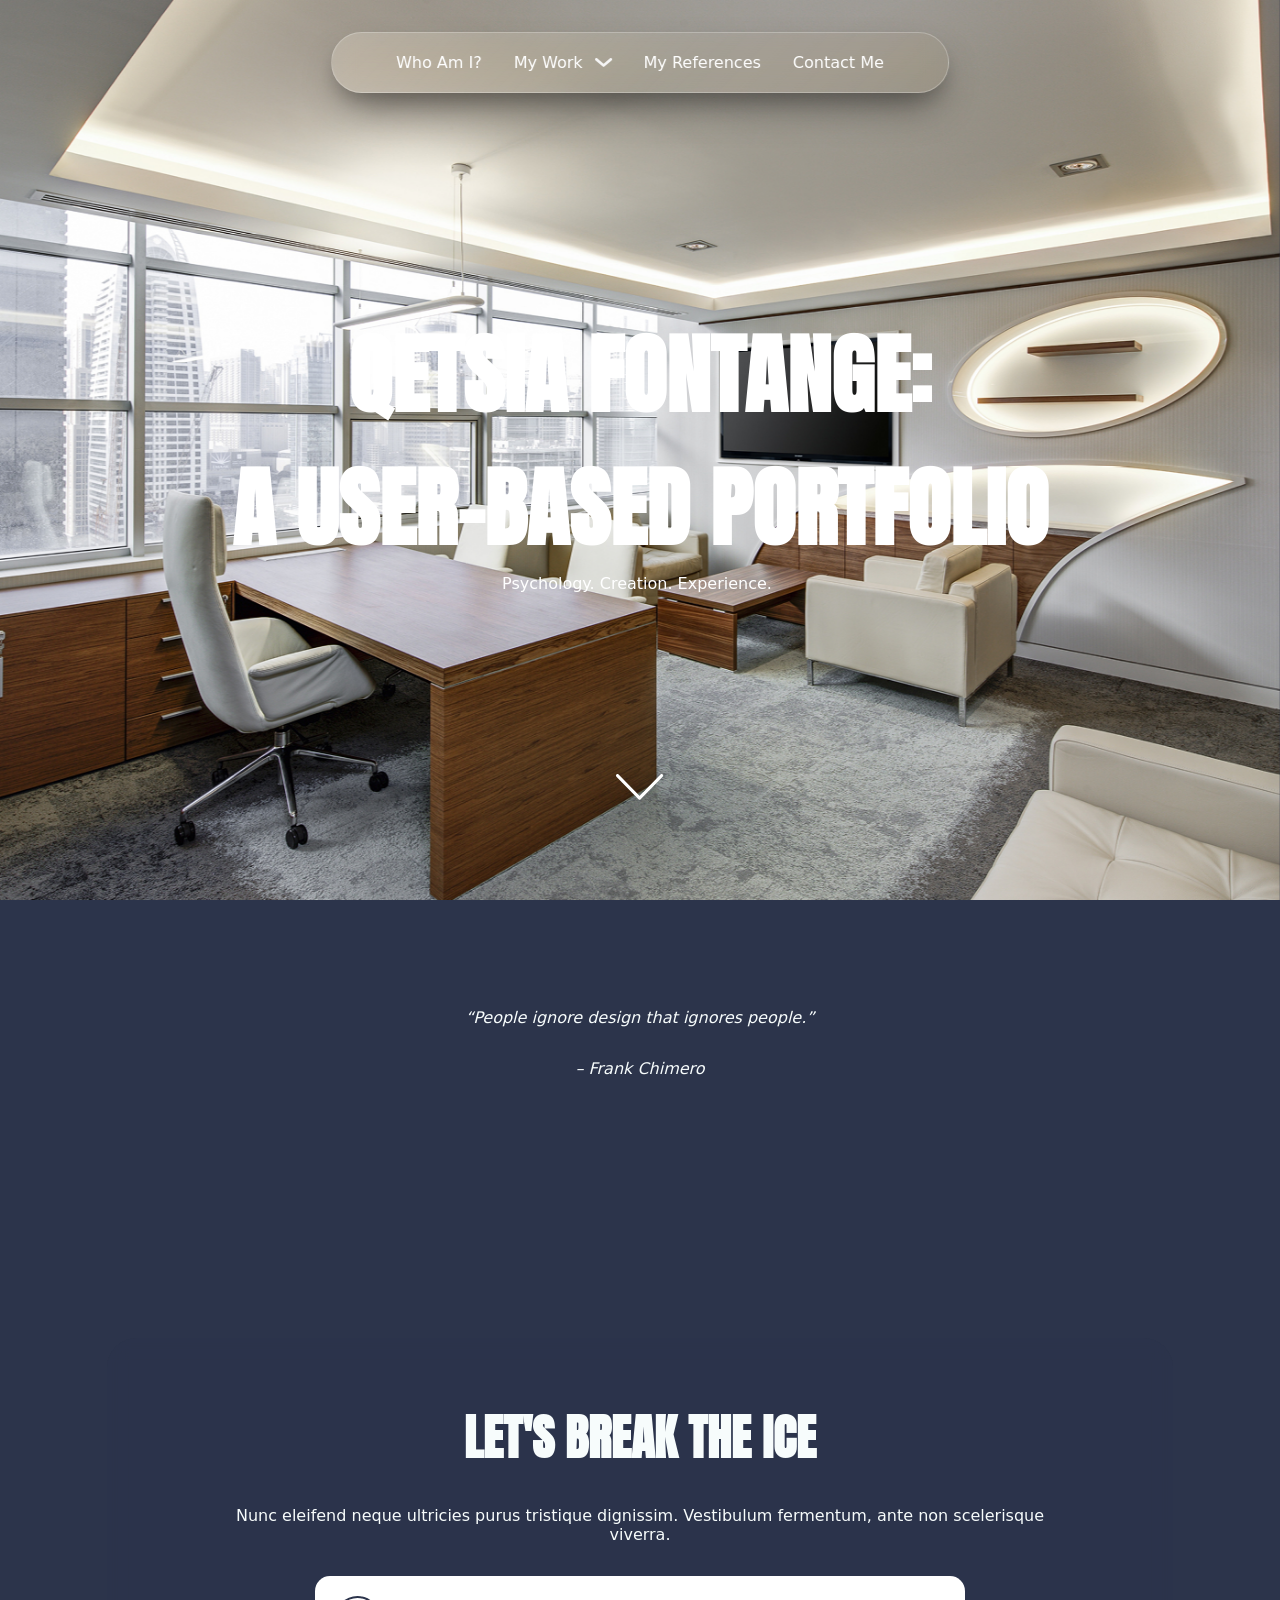
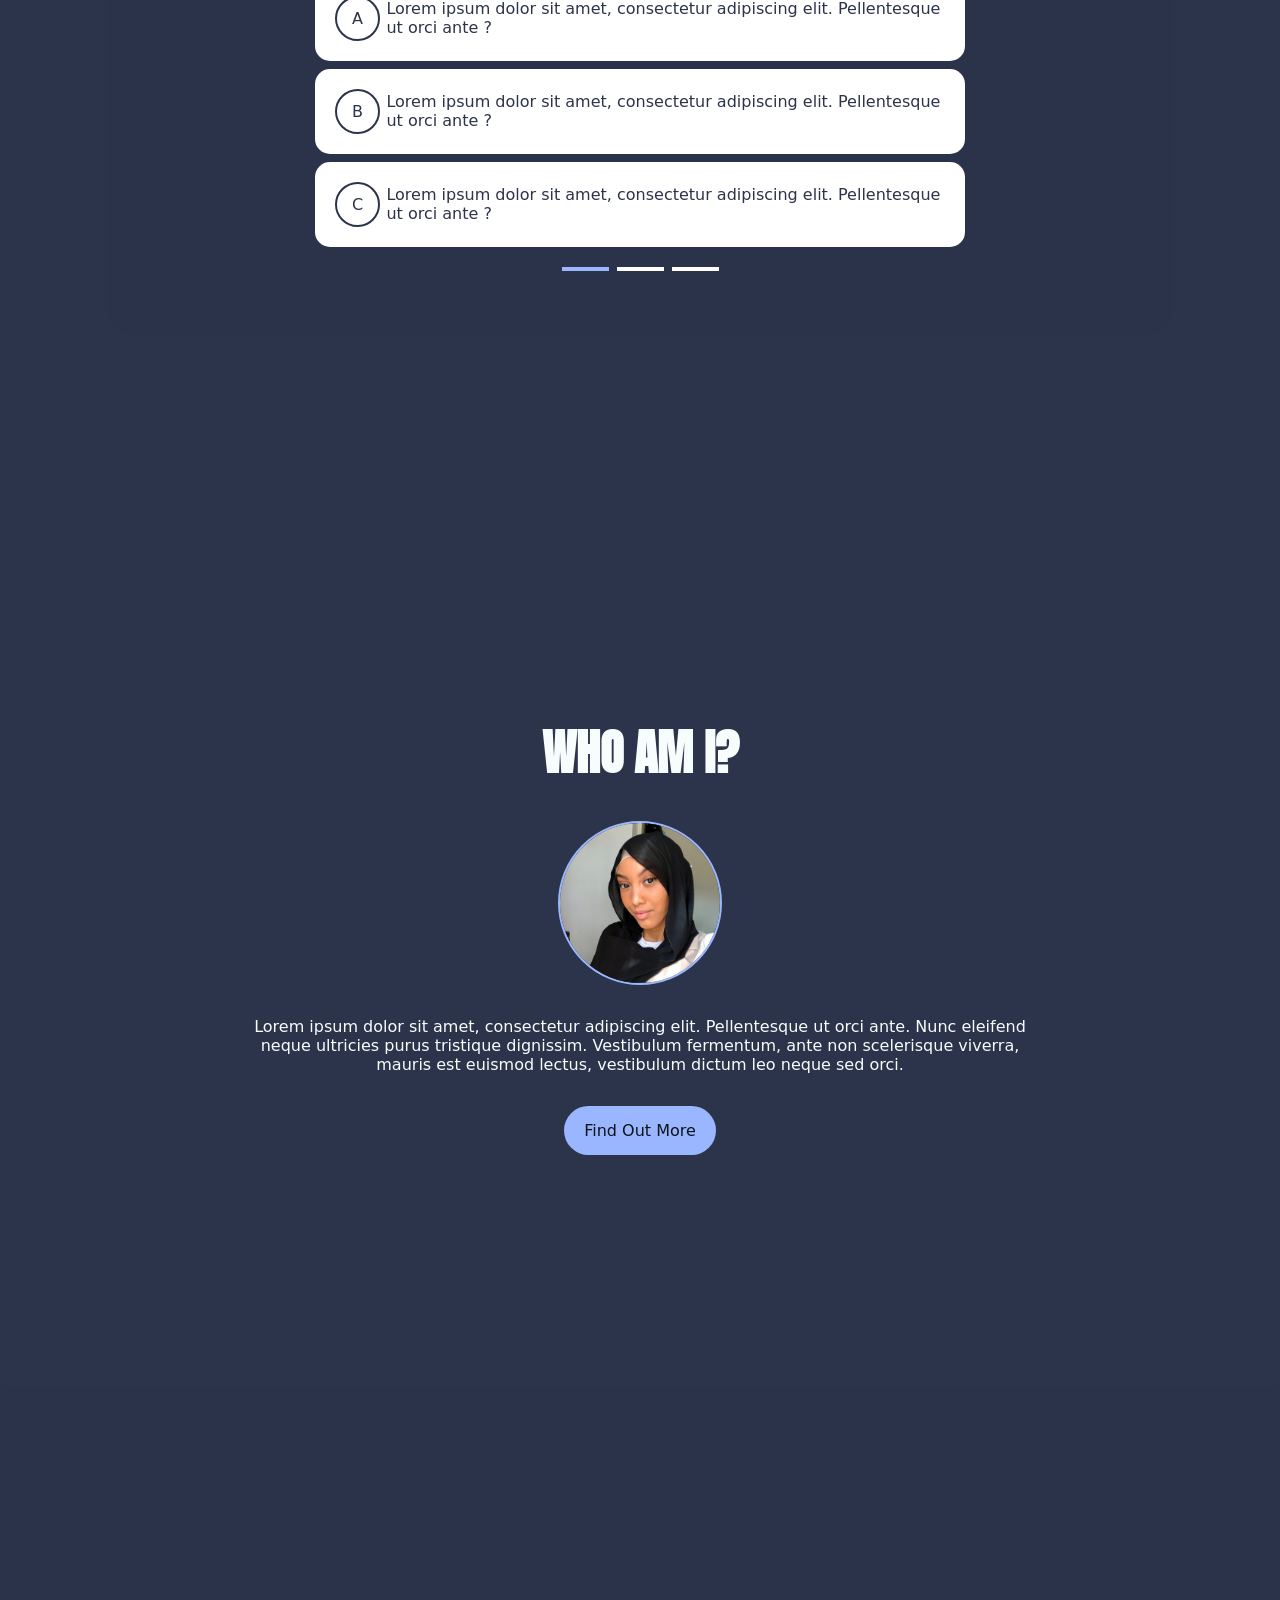
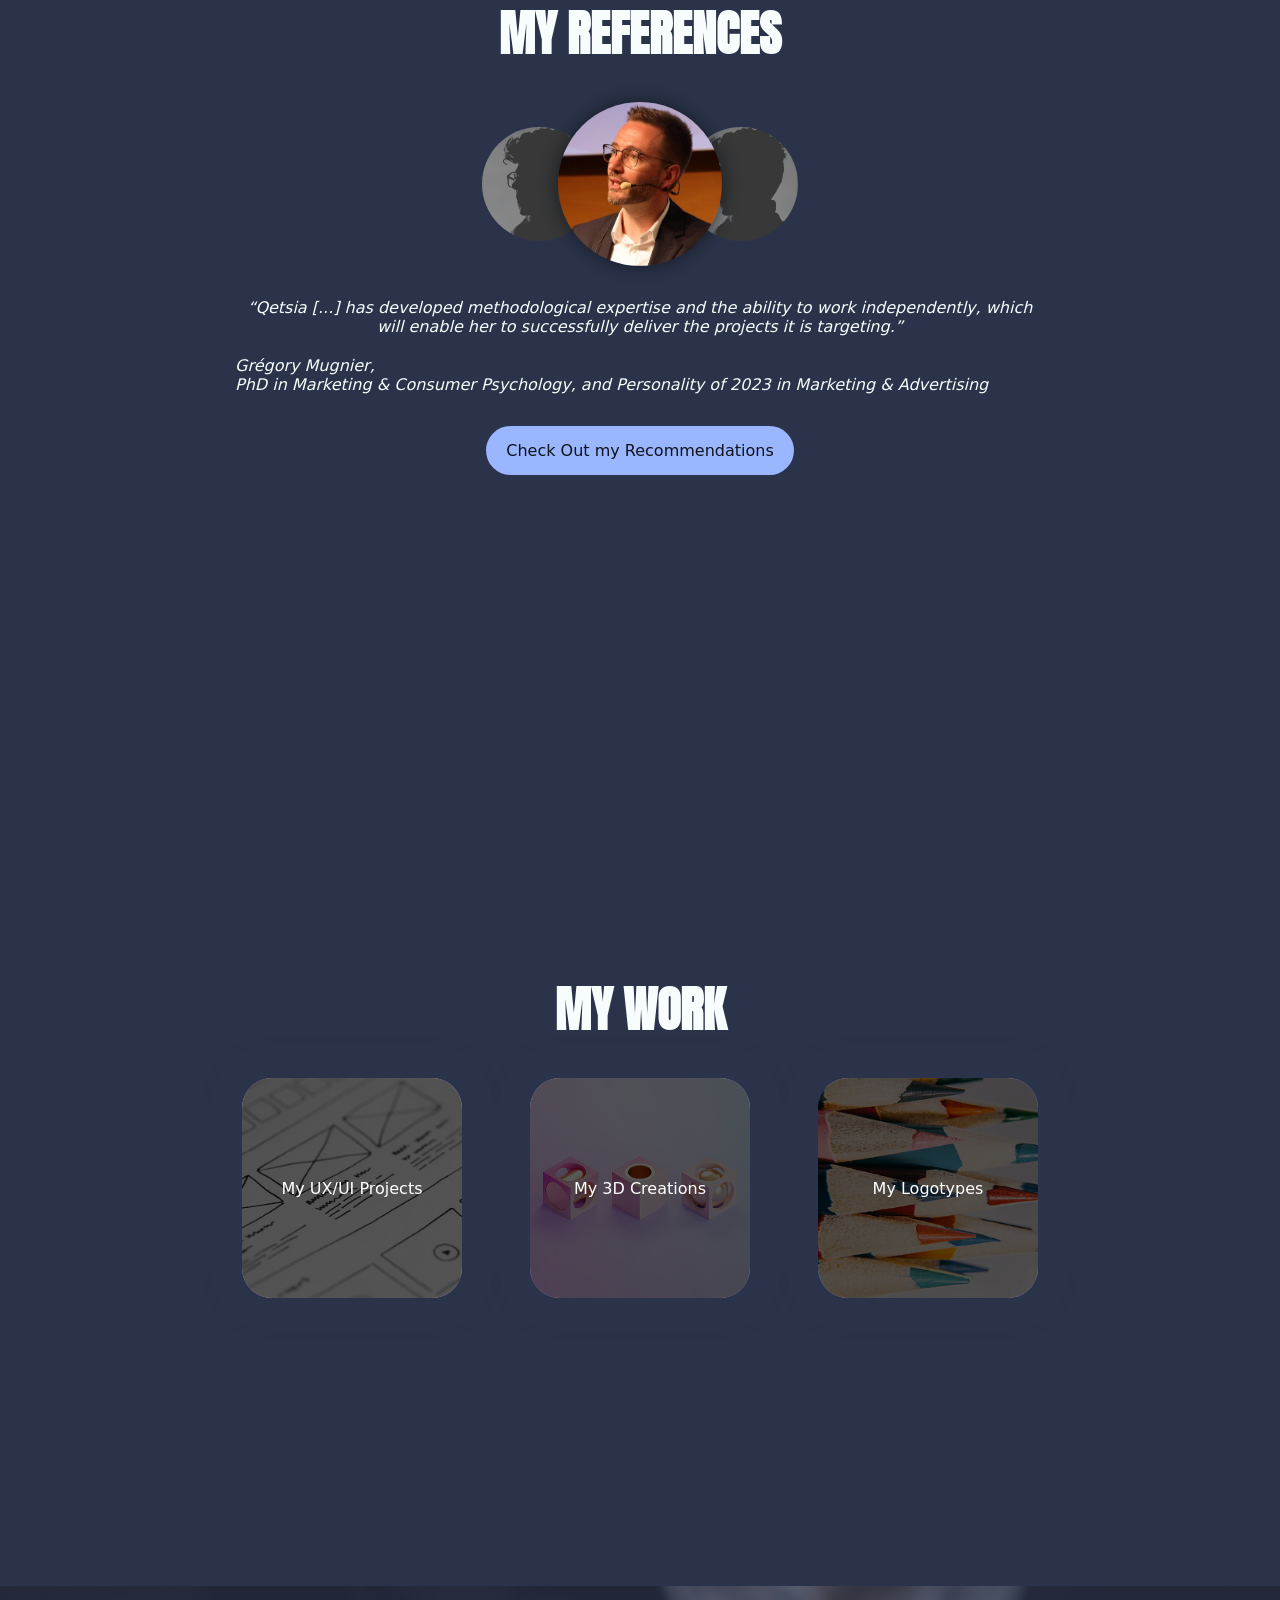
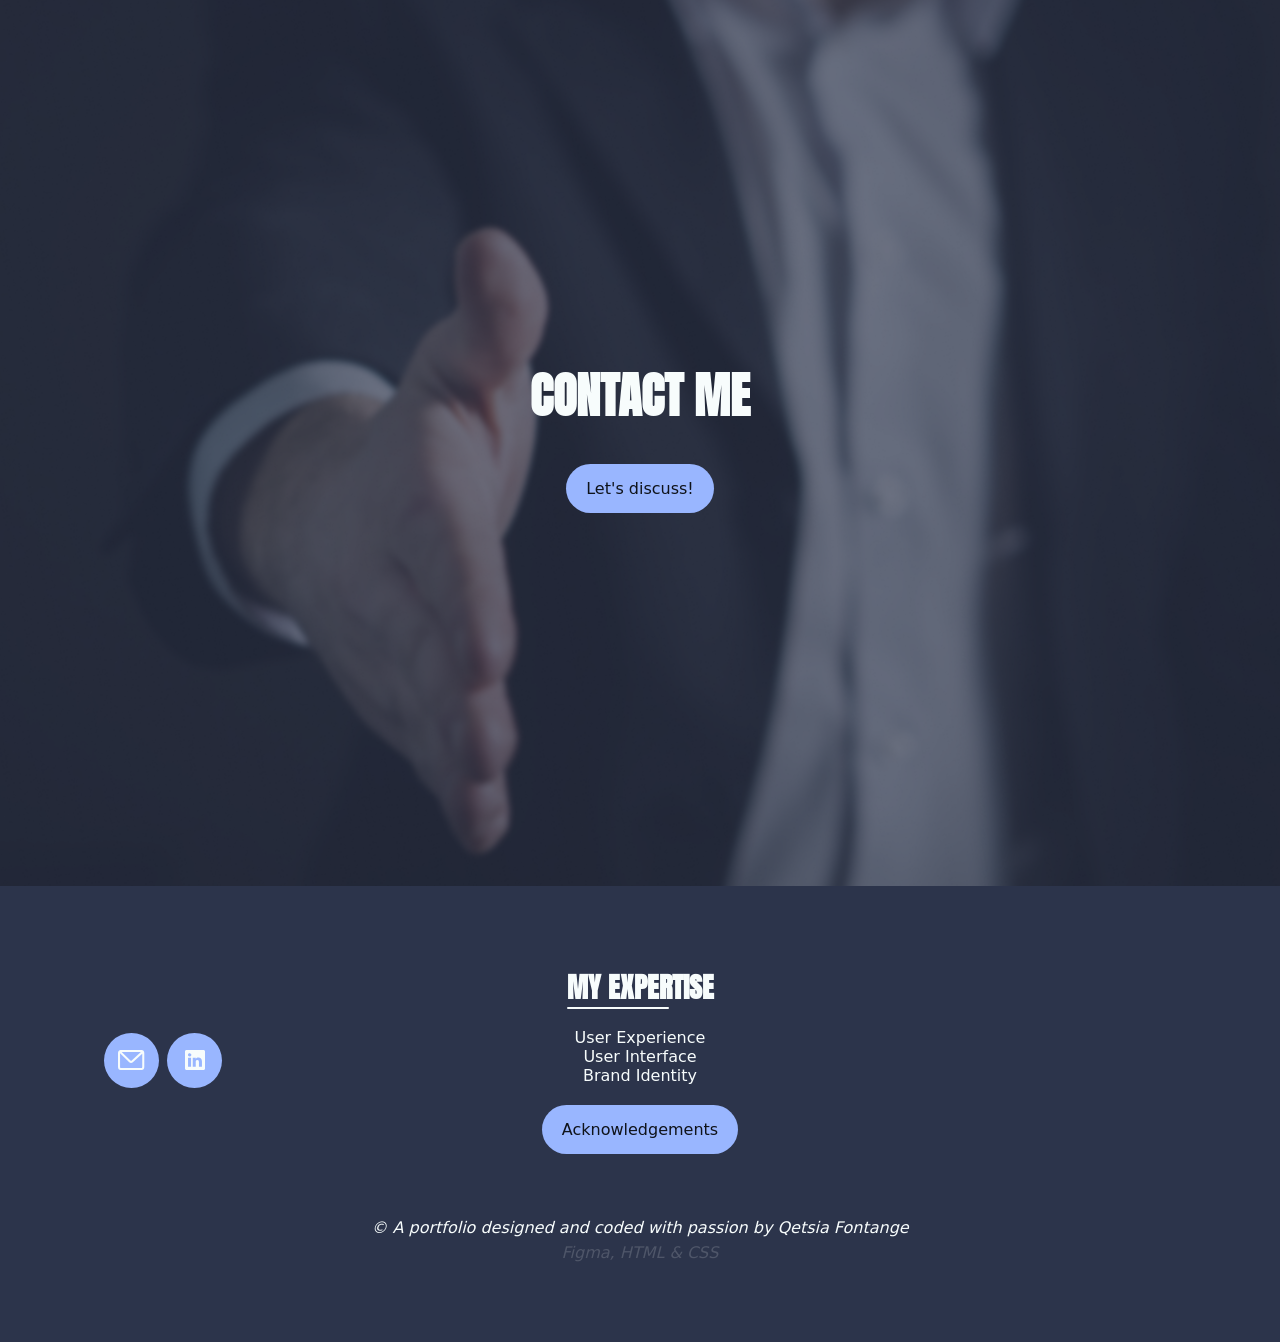
==== index.html @ 79341e76 "feat: initial portfolio release" ====
<!DOCTYPE html>
<html lang="en">
<head>
    <meta charset="UTF-8">
    <meta name="viewport" content="width=device-width, initial-scale=1.0, viewport-fit=cover">
    <title>My Portfolio</title>

    <!-- Font Import-->
    <!-- Connexion aux serveurs Google Fonts -->
    <link rel="preconnect" href="https://fonts.googleapis.com">
    <link rel="preconnect" href="https://fonts.gstatic.com" crossorigin>

    <!-- Import de la police Anton -->
    <link href="https://fonts.googleapis.com/css2?family=Anton&display=swap" rel="stylesheet">

    <!-- CSS Sheets-->
    <link rel="stylesheet" href="css/1-token.css">
    <link rel="stylesheet" href="css/2-global.css">
    <link rel="stylesheet" href="css/3-components.css">
    <link rel="stylesheet" href="css/4-layout.css">
</head>

<body>

    <header class="header">
        <div class="header__container">

            <!-- Mobile & Tablet Header -->
            <button type="button" class="header__overlay-opening" aria-label="Open Menu Overlay">
                <img src="asset/graphics/logos/logo-neutral-100.svg" alt="" class="header__logo">
            </button>

            <!-- Mobile, Tablet & Desktop Header -->
            <nav class="header__nav">
                <a href="home" class="header__home-link" aria-label="Go to Home Page"><img src="asset/graphics/logos/logo-neutral-100.svg" alt="" class="nav__logo"></a>
                <ul class="header__nav-list">
                    <li class="nav__item"><a href="about.html" class="nav__link">Who Am I?</a></li>
                    <li class="nav__item"><a href="my-work.html" class="nav__link">My Work<img src="asset/graphics/icons/icon-arrow-dropdown-disabled.svg" alt="" aria-hidden="true" class="nav__icon--disabled"><img src="asset/graphics/icons/icon-arrow-dropdown-abled.svg" alt="" aria-hidden="true" class="nav__icon--abled"></a>
                        
                        <!-- Dropdown Menu -->
                        <div class="nav__dropdown">
                            <ul class="dropdown__nav-list">
                                <li class="dropdown__nav-item"><a href="my-UX-UI-projects.html" class="nav__link">My UX/UI Projects</a></li>
                                <li class="dropdown__nav-item"><a href="my-3D-creations.html" class="nav__link">My 3D Creations</a></li>
                                <li class="dropdown__nav-item"><a href="my-logotypes.html" class="nav__link">My Logotypes</a></li>
                            </ul>
                        </div>
                        
                    </li>
                    <li class="nav__item"><a href="my-references.html" class="nav__link">My References</a></li>
                    <li class="nav__item"><a href="contact.html" class="nav__link">Contact Me</a></li>
                </ul>
            </nav>

        </div>
    </header>

    <main>
        <!-- Hero Section -->
        <section class="section hero-section">
            <!-- Background Video -->
            <video class="hero-section__bg-video" autoplay muted loop playsinline>
                <source src="asset/videos/bg-hero-video.mp4" type="video/mp4">
            </video>
            <!-- Text Container -->
            <div class="hero-section__text-container">
                <h1 class="hero-title">Qetsia Fontange:<br/>A user-based Portfolio</h1>
                <p class="hero-subtitle">Psychology. Creation. Experience.</p>
            </div>
            <!-- Nav Arrow -->
            <a href="#" class="hero-section__nav-link" aria-label="Scroll to the Next Section"><img src="asset/graphics/icons/icon-arrow-down-nav.svg" alt="" class="hero-section__nav-arrow"></a>
        </section>

        <!-- Quote Section -->
        <figure class="site-width home__quote">
            <blockquote class="quote">&ldquo;People ignore design that ignores people.&rdquo;</blockquote>
            <figcaption class="author">&ndash; Frank Chimero</figcaption>
        </figure>

        <!-- Ice Breaking Section -->
        <section class="section ice-breaking">
            <div class="ice-breaking__container">
                <h2 class="ice-breaking__title">Let's break the ice</h2>
                <p class="ice-breaking__subtitle">Nunc eleifend neque ultricies purus tristique dignissim. Vestibulum fermentum, ante non scelerisque viverra.</p>

                <div class="quiz-carousel-container">

                    <div class="quiz-carousel">
                        <!-- Quiz Carousel 1 -->
                        <div class="quiz-slide quiz-slide--active" data-slide="1">
                            <button type="button" class="quiz-option" data-correct="false">
                                <img src="asset/graphics/icons/badge-quiz-false.svg" alt="" class="badge badge--false">
                                <span class="question-indicator">A</span>
                                <span class="question">Lorem ipsum dolor sit amet, consectetur adipiscing elit. Pellentesque ut orci ante ?</span>
                            </button>
                            <button type="button" class="quiz-option" data-correct="false">
                                <img src="asset/graphics/icons/badge-quiz-false.svg" alt="" class="badge badge--false">
                                <span class="question-indicator">B</span>
                                <span class="question">Lorem ipsum dolor sit amet, consectetur adipiscing elit. Pellentesque ut orci ante ?</span>
                            </button>
                            <button type="button" class="quiz-option" data-correct="true">
                                <img src="asset/graphics/icons/bagde-quiz-true.svg" alt="" class="badge badge--true">
                                <span class="question-indicator">C</span>
                                <span class="question">Lorem ipsum dolor sit amet, consectetur adipiscing elit. Pellentesque ut orci ante ?</span>
                            </button>
                        </div>
                    
                        <!-- Quiz Carousel 2 -->
                        <div class="quiz-slide quiz-slide--inactive" data-slide="2">
                            <button type="button" class="quiz-option" data-correct="false">
                                <img src="asset/graphics/icons/badge-quiz-false.svg" alt="" class="badge badge--false">
                                <span class="question-indicator">A</span>
                                <span class="question">Lorem ipsum dolor sit amet, consectetur adipiscing elit. Pellentesque ut orci ante ?</span>
                            </button>
                            <button type="button" class="quiz-option" data-correct="false">
                                <img src="asset/graphics/icons/badge-quiz-false.svg" alt="" class="badge badge--false">
                                <span class="question-indicator">B</span>
                                <span class="question">Lorem ipsum dolor sit amet, consectetur adipiscing elit. Pellentesque ut orci ante ?</span>
                            </button>
                            <button type="button" class="quiz-option" data-correct="true">
                                <img src="asset/graphics/icons/bagde-quiz-true.svg" alt="" class="badge badge--true">
                                <span class="question-indicator">C</span>
                                <span class="question">Lorem ipsum dolor sit amet, consectetur adipiscing elit. Pellentesque ut orci ante ?</span>
                            </button>
                        </div>

                        <!-- Quiz Carousel 3 -->
                        <div class="quiz-slide quiz-slide--inactive" data-slide="3">
                            <button type="button" class="quiz-option" data-correct="false">
                                <img src="asset/graphics/icons/badge-quiz-false.svg" alt="" class="badge badge--false">
                                <span class="question-indicator">A</span>
                                <span class="question">Lorem ipsum dolor sit amet, consectetur adipiscing elit. Pellentesque ut orci ante ?</span>
                            </button>
                            <button type="button" class="quiz-option" data-correct="true">
                                <img src="asset/graphics/icons/bagde-quiz-true.svg" alt="" class="badge badge--true">
                                <span class="question-indicator">B</span>
                                <span class="question">Lorem ipsum dolor sit amet, consectetur adipiscing elit. Pellentesque ut orci ante ?</span>
                            </button>
                            <button type="button" class="quiz-option" data-correct="false">
                                <img src="asset/graphics/icons/badge-quiz-false.svg" alt="" class="badge badge--false">
                                <span class="question-indicator">C</span>
                                <span class="question">Lorem ipsum dolor sit amet, consectetur adipiscing elit. Pellentesque ut orci ante ?</span>
                            </button>
                        </div>

                    </div>

                    <!-- Page Progress Indicator -->
                    <div class="carousel-page-indicator" aria-label="Quiz Progress">
                        <div class="carousel-page-indicator__progress carousel-page-indicator__progress--active" aria-label="Quiz Slide 1"></div>
                        <div class="carousel-page-indicator__progress" aria-label="Quiz Slide 2"></div>
                        <div class="carousel-page-indicator__progress" aria-label="Quiz Slide 3"></div>
                    </div>
                </div>
                
            </div>
        </section>

        <section class="section home-about">
            <h2 class="home-about__title">Who am I?</h2>
            <img src="asset/images/profile-picture-qetsia-fontange.png" alt="Qetsia Fontange" class="home-about__profile-picture">
            <p class="home-about__description">Lorem ipsum dolor sit amet, consectetur adipiscing elit. Pellentesque ut orci ante. Nunc eleifend neque ultricies purus tristique dignissim. Vestibulum fermentum, ante non scelerisque viverra, mauris est euismod lectus, vestibulum dictum leo neque sed orci.</p>
            <a href="about.html" class="button home-about__btn">Find Out More</a>
        </section>

        <section class="section home-reference">
            <h2 class="home-reference__title">My references</h2>
            <div class="home-reference__profile-picture-container">
                <img src="asset/images/profile-picture-person.png" alt="" class="home-reference__profile-picture home-reference__profile-picture--background">
                <img src="asset/images/profile-picture-gregory-mugnier.png" alt="Grégory Mugnier" class="home-reference__profile-picture home-reference__profile-picture--highlight">
                <img src="asset/images/profile-picture-person.png" alt="" class="home-reference__profile-picture home-reference__profile-picture--background">
            </div>
            <figure class="home-reference__quote-wrapper">
                <blockquote class="home-reference__quote">&ldquo;Qetsia [...] has developed methodological expertise and the ability to work independently, which will enable her to successfully deliver the projects it is targeting.&rdquo;</blockquote>
                <figcaption class="home-reference__author">Grégory Mugnier,<br/>
                    PhD in Marketing & Consumer Psychology, and Personality of 2023 in Marketing & Advertising</figcaption>
            </figure>
            <a href="my-references.html" class="button home-reference__button">Check Out my Recommendations</a>
        </section>

        <section class="section home-nav">
            <h2 class="home-nav__title">My Work</h2>
            <nav class="home-nav__wrapper">
                <ul class="home-nav__list">
                    <li class="home-nav__item home-nav__projects"><a href="my-UX-UI-projects.html" class="home-nav__link">My UX/UI Projects</a></li>
                    <li class="home-nav__item home-nav__creations"><a href="my-3D-creations.html" class="home-nav__link">My 3D Creations</a></li>
                    <li class="home-nav__item home-nav__logo"><a href="my-logotypes.html" class="home-nav__link">My Logotypes</a></li>
                </ul>
            </nav>
        </section>

        <section class="section home-contact">
            <h2 class="home-contact__title">Contact Me</h2>
            <a href="contact.html" class="button contact__button">Let's discuss!</a>
        </section>
    </main>

    <footer class="site-width footer">
        <div class="footer__container">
            <div class="footer__top-container">
                <div class="footer__contact-icon-container">
                    <!-- Icons -->
                    <a href="mailto:qetsia.fontange@gmail.com" class="footer__email-link" aria-label="Send an Email"><div class="footer__icon-container">
                        <img src="asset/graphics/icons/icon-mail.svg" alt="" class="footer__icon">
                    </div></a>
                    <a href="https://www.linkedin.com/in/qetsia-fontange/"
                        aria-label="Reach for my Linkedin"
                        class="footer__linkedin-link"
                        target="_blank"
                        rel="noopener noreferrer"> <!-- target="_blank" ensures the link opens in a new tab / rel="noopener noreferrer" prevents potential security/performance leaks in older browsers -->
                            <div class="footer__icon-container">
                                <img src="asset/graphics/icons/icon-linkedin.svg" alt="" class="footer__icon">
                            </div>
                    </a>
                </div>
                <div class="footer__text-container">
                    <h2 class="footer__title title-underline">My expertise</h2>
                    <ul class="footer__list">
                        <li class="footer__item">User Experience</li>
                        <li class="footer__item">User Interface</li>
                        <li class="footer__item">Brand Identity</li>
                    </ul>
                    <a href="acknowledgements.html" class="button footer__button">Acknowledgements</a>
                </div>
                <div class="footer__empty-container"></div> <!-- To balance the footer space -->
            </div>
            <div class="footer__bottom-container">
                <p class="footer__copyright">© A portfolio designed and coded with passion by Qetsia Fontange</p>
                <p class="footer__copyright copyright__discreet">Figma, HTML & CSS</p>
            </div>
        </div>
    </footer>

</body>
</html>
---- css/1-token.css ----
:root {
    /* Primitive tokens */
    /* Colors */
    --blue-50: rgb(153, 182, 255);
    --blue-500: rgb(89, 115, 179);
    --blue-900:rgb(44, 52, 75);

    --brown-50: rgb(220, 207, 176);
    --green-neon: rgb(183, 245, 186);

    --neutral-50: rgb(255, 255, 255);
    --neutral-100: rgb(247, 252, 252);
    --neutral-200: rgb(197, 197, 197);
    --neutral-500: rgb(170, 170, 170);
    --neutral-900: rgb(15, 19, 26);

    /* Transparency */
    --blue-900-transparency-60: rgba(44, 52, 75, 0.6);
    --green-neon-transparency-80: rgba(183, 245, 186, 0.8);
    --neutral-50-transparency-50: rgba(255, 255, 255, 0.5);
    --neutral-50-transparency-70: rgba(255, 255, 255, 0.7);
    --neutral-900-transparency-35: rgba(0, 0, 0, 0.35);

    /* Semantic tokens */
    /* Fonts Families*/
    --font-family-heading: "Anton", system-ui, sans-serif;
    --font-family-paragraph: "Montserrat", system-ui, sans-serif;
    
    /* Font Size */
    --fs-hero: 3rem; /* 48px */
    --fs-h1: 2.375rem; /*38px */
    --fs-h2: 1.875rem; /* 30px */
    --fs-h3: 1.5rem; /* 24px */
    --fs-h4: 1.25rem; /* 20px */
    --fs-body: 1rem; /* 16px */

    /* Font Line & Spaces */
    --lh-heading: 1.1;
    --ls-heading: 0.02rem;
    --lh-paragraph: 1.5;

    /* Font Colors */
    --fc-heading-light: var(--neutral-50);
    --fc-heading-dark: var(--neutral-900);
    --fc-paragraph-light: var(--neutral-50);
    --fc-paragraph-dark: var(--neutral-900);
    --fc-btn: var(--neutral-900);

    /* Spacings */
    --spacing-body-padding-x: 1.25rem; /* 20 px */
    --spacing-header-padding-x: 1.25rem; /* 20px */
    --spacing-header-padding-y: 1.25rem; /* 20px */
    --spacing-footer-padding-x: 1.25rem; /* 20 px */
    --spacing-footer-padding-y: 3.5rem; /* 56px */
    --spacing-section-padding-y: 3.5rem; /* 56px */
    --spacing-section-gap: 2rem; /* 32px */
    --spacing-container-gap: 1.25rem; /* 20px */
    --spacing-card-padding-xy: 1.25rem; /* 20px */
    --spacing-card-gap: 0.4rem; /* 32 px */
    --spacing-btn-padding-x: 3.75rem; /* 60px */
    --spacing-btn-padding-y: 1.5rem; /* 24px */
    
    /* Radii */
    --radius-card: 1.875rem; /* 30px */
    --radius-btn: 9999px;

    /* Shadows */
    /* --formula: x, y, blur, rgba(); */
    --shadow-btn-highlight: 0px 0px 30px var(--green-neon-transparency-80);
    --shadow-btn-default: 0px 0px 10px var(--blue-900-transparency-60);
    --shadow-navbar: 0px 4px 13px var(--neutral-900);

    /* Backgrounds */
    --bg-header: var(--blue-900);
    --bg-body-default: var(--blue-900);
    --bg-btn-primary-default: var(--blue-50);
    --bg-btn-primary-hover: var(--green-neon);
    --bg-footer: var(--blue-900);

}


/* ===================================================
    Responsive
==================================================== */

@media (min-width: 640px) {
    :root {
    
        /* Font Size */
        --fs-hero: 4.25rem; /* 68px */
        --fs-h1: 3.125rem; /* 50px */
        --fs-h2: 2.375rem; /* 38px */
        --fs-h3: 1.75rem; /* 28px */
        --fs-h4: 1.375rem; /* 22px */
        --fs-body: 1rem; /* 16px */

        /* Spacings */
        --spacing-body-padding-x: 3rem; /* 48 px */
        --spacing-header-padding-x: 3rem; /* 48px */
        --spacing-header-padding-y: 1.25rem; /* 20px */
        --spacing-footer-padding-x: 3rem; /* 48 px */
        --spacing-footer-padding-y: 4rem; /* 64px */
        --spacing-section-padding-y: 4rem; /* 64px */
        --spacing-container-gap: 1.25rem; /* 20px */
        --spacing-card-padding-xy: 1.5rem; /* 24px */
    }
}

@media (min-width: 1024px) {
    :root {

        /* Font Size */
        --fs-hero: 5.5rem; /* 88px */
        --fs-h1: 4rem; /* 64px */
        --fs-h2: 3rem; /* 48px */
        --fs-h3: 2.125rem; /* 34px */
        --fs-h4: 1.625rem; /* 26px */
        --fs-body: 1rem; /* 16px */

        /* Spacings */
        --spacing-body-padding-x: 6.5rem; /* 104 px */
        --spacing-header-padding-x: 4rem; /* 64px */
        --spacing-header-padding-y: 1.25rem; /* 20px */
        --spacing-header-gap: 2rem; /* 32 */
        --spacing-footer-padding-x: 6.5rem; /* 104 px */
        --spacing-footer-padding-y: 5rem; /* 80px */
        --spacing-section-padding-y: 5rem; /* 80px */
        --spacing-container-gap: 1.25rem; /* 20px */
        --spacing-card-padding-xy: 2rem; /* 32px */


    }

}
---- css/2-global.css ----
@import "./1-token.css";

* {
    margin: 0;
    padding: 0;
    box-sizing: border-box;
}

html {
    margin: 0;
    padding: 0;
    background-color: var(--blue-900);
    min-height: 100%;
}

body {
    position: relative; /* This ensures pseudo-elements inside it anchor themselves cleanly relative to the document screen. */
    min-height: 100vh;
    min-height: 100dvh; /* Handles dynamic mobile address bars and scroll under the iphone camera */
}

body::before { /* Create a hardware-accelerated fixed background pseudo-element */
    content: ""; /* Required for any ::before or ::after pseudo-element. Without this line, the browser simply won't render the element on screen. */
    position: fixed; /* Pins the background layer directly to the mobile viewport frame so it stays locked in place while the user scrolls through the content. */
    inset: 0; /* Cover top, right, bottom, left */
    
    background-image: url(../asset/images/bg-picture-body.png);
    background-position: center;
    background-repeat: no-repeat;
    background-size: cover; /* Ensures image covers full viewport */
    
    z-index: -99;            /* Places image behind all content */
    pointer-events: none;  /* Allows clicks to pass through to elements below */
}

.section { /* Desktop: max-width: 1200px; margin-inline: auto; */
    width: 100%;
    max-width: 90rem; /* 1440px */
    min-height: 100vh; 
    min-height: 100dvh; /* 100dvh handles dynamic mobile browser address bars better than 100vh */
    
    margin-inline: auto;
    padding-inline: var(--spacing-body-padding-x);
    padding-block: var(--spacing-section-padding-y);
    background-color: var(--bg-body-default);
    color: var(--neutral-100);

    
    display: flex;
    flex-direction: column;
    justify-content: center;
    align-items: center;
    gap: var(--spacing-section-gap);
}

.site-width {
    max-width: 90rem; /* 1440px */
    margin-inline: auto;
}

h1, h2, h3, h4 {
    font-family: var(--font-family-heading);
    text-transform: uppercase;
}

.hero-title {
    font-size: var(--fs-hero);
    text-align: center;
}

h1 {
    font-size: var(--fs-h1);
    text-align: center;
}

h2 {
    font-size: var(--fs-h2);
    text-align: center;
}

h3 {
    font-size: var(--fs-h3);
    text-align: center;
}

h4 {
    font-size: var(--fs-h4);
    text-align: center;
}

p, a, span, li {
    font-family: var(--font-family-paragraph);
    font-size: var(--fs-body);
    max-width: 50.625rem ; /* 810px */
}

blockquote, figcaption {
    font-family: var(--font-family-paragraph);
    font-style: italic;
    max-width: 50.625rem ; /* 810px */
}

a {
    color: var(--fc-paragraph-light);
    text-decoration: none;
}

a:hover {
    text-decoration: underline;
}

li {
    list-style: none;
}

button {
    background-color: transparent;
    color: var(--blue-900);
    border: none;
    cursor: pointer;
}

mark {
    background-color: var(--blue-50);
    color: inherit; /* Keeps text color same as paragraph */
    padding-inline: 6px;
    border-radius: 0 10px 0 10px;
    color: var(--fc-paragraph-dark);
}
---- css/3-components.css ----
@import "1-tokens.css";

.button {
    width: fit-content;
    display: flex;
    background-color: var(--bg-btn-primary-default);
    color: var(--fc-btn);
    padding-inline: 20px;
    padding-block: 15px;
    border-radius: 30px;
    text-decoration: none;
}

.button:hover {
    text-decoration: none;
    background-color: var(--bg-btn-primary-hover);
}
---- css/4-layout.css ----
@import "1-tokens.css";

/* Mobile */
/* Header */
.header {
    position: fixed;
    z-index: 9999;
}

.header__container {
    width: fit-content;
    height: auto;
    margin-top: 32px;
    background: linear-gradient(
        135deg,
        rgba(255, 255, 255, 0.22) 0%,
        rgba(255, 255, 255, 0.05) 60%,
        rgba(255, 255, 255, 0.01) 100%
    );
    backdrop-filter: blur(12px) saturate(160%);
    -webkit-backdrop-filter: blur(12px) saturate(160%);
    border: 1px solid rgba(255, 255, 255, 0.25);
    border-radius: 0 117px 117px 0;
    box-shadow: 
            0 20px 40px -10px rgba(0, 0, 0, 0.45),
            0 10px 20px -5px rgba(0, 0, 0, 0.2);
}

.header__overlay-opening {
    padding: var(--spacing-header-padding-y);
    width: fit-content;
    height: fit-content;
}

.header__nav {
    display: none;
}

.header__logo {
    display: block;
    height: 60px;
    width: auto;
}


/* Home Page */
/* Hero Section */
.hero-section {
    position: relative; /* Keeps video contained */
    width: 100%;
    display: flex;
    flex-direction: column;
    justify-content: center;
    align-items: center;
    overflow: hidden;
    background-color: transparent;
    padding: var(--spacing-section-padding-y);
}

.hero-section__bg-video {
    position: absolute;
    inset: 0;                   /* Shortcut for top: 0, left: 0, right: 0, bottom: 0 */
    width: 100%;
    height: 100%;
    object-fit: cover;          /* Same as background-size: cover */
    object-position: center;   /* Same as background-position: center */
    z-index: -1;                 /* Background layer */
    pointer-events: none;
}

.hero-section__text-container {
    text-align: center;
    color: var(--fc-paragraph-light);
    position: relative;
}

/* Hero Nav Link */
.hero-section__nav-link {
    position: absolute;
    bottom: var(--spacing-section-padding-y, 2rem); /* Pins to the bottom padding edge */
    left: 50%;
    transform: translateX(-50%); /* Centers horizontally */
    
    display: inline-flex;
    justify-content: center;
    align-items: center;

    width: 66px;  /* Comfortable touch target size */
    height: 66px;
    padding: 0;   /* No padding to avoid border-box math glitches */
}

.hero-section__nav-arrow {
    width: 48px;               /* Set size directly on the image */
    height: auto;
    display: block;
    /* Runs a smooth infinite loop matching Figma's Smart Animate easing */
    animation: floatArrow 2s ease-in-out infinite;
}

@keyframes floatArrow {
  0%, 100% {
    transform: translateY(0);
  }
  50% {
    transform: translateY(8px); /* Moves down 8px at mid-point */
  }
}


/* Quote Section */
.home__quote {
    max-width: 90rem;
    height: fit-content;
    margin-inline: auto;


    padding-inline: var(--spacing-body-padding-x);
    padding-block: 108px;
    background-color: var(--bg-body-default);
    color: var(--neutral-100);

    
    display: flex;
    flex-direction: column;
    justify-content: center;
    align-items: center;
    gap: var(--spacing-section-gap);
    text-align: center;
}

/* Quiz Carousel Section */

.ice-breaking {
    background: none;
    display: flex;
    justify-content: center;
    align-items: center;
}

.ice-breaking__container {
    width: fit-content;
    height: fit-content;
    backdrop-filter: blur(10px);
    -webkit-backdrop-filter: blur(10px); /* Safari support */
    background: var(--blue-900-transparency-60);
    border-radius: var(--radius-card);
    padding: 42px 24px;
    display: flex;
    flex-direction: column;
    justify-content: center;
    align-items: center;
    gap: var(--spacing-section-gap);
}

.ice-breaking__subtitle {
    text-align: center;
}

.quiz-carousel-container {
    display: flex;
    flex-direction: column;
    gap: var(--spacing-container-gap);
}

.quiz-slide {
    display: flex;
    flex-direction: column;
    gap: 8px;
}

.quiz-slide--inactive {
    display: none;
}

.quiz-option {
    max-width: 40.625rem ; /* 650px */
    height: fit-content;
    background-color: var(--neutral-50);
    border-radius: 15px;
    display: flex;
    align-items: center;
    gap: var(--spacing-card-gap);
    padding: 20px;
    text-align: start;
}

.badge {
    display: none;
}

.question-indicator {
    width: 45px;
    height: 45px;
    border-radius: 50%;
    border: 2px solid var(--blue-900);
    display: flex;
    justify-content: center;
    align-items: center;
    flex-shrink: 0; /* Prevents the circle from squishing when text is long */
}


.carousel-page-indicator {
    display: flex;
    justify-content: center;
    align-items: center;
    gap: 8px;
}

.carousel-page-indicator__progress {
    background-color: white;
    width: 47px;
    height: 4px;
}

.carousel-page-indicator__progress--active {
    background-color: var(--blue-50);
}

/* About Section */
.home-about {
    display: flex;
    flex-direction: column;
    align-items: center;
    text-align: center;
}

.home-about__profile-picture {
    width: 164px;
    height: 164px;
    border-radius: 50%;
    border: 2px solid var(--blue-50);
    flex-shrink: 0;
}


/* Refecences Section */
.home-reference {
    display: flex;
    flex-direction: column;
    align-items: center;
    background-color: var(--blue-900-transparency-60);
    backdrop-filter: blur(6px);
    -webkit-backdrop-filter: blur(6px); /* Safari support */
}

.home-reference__profile-picture-container {
    display: flex;
    align-items: center;
    justify-content: center;
}

.home-reference__profile-picture {
    width: 114px;
    height: 114px;
    border-radius: 50%;
    flex-shrink: 0;
    object-fit: cover;
    filter: brightness(0.55);
}

.home-reference__profile-picture--highlight {
    width: 164px;
    height: 164px;
    position: relative; /* Required for z-index layering */
    z-index: 2;
    margin-left: -38px;
    margin-right: -38px;
    filter: brightness(1);
    box-shadow: 0px 0px 20px rgba(15, 19, 26, 0.8);

}

.home-reference__quote-wrapper {
    display: flex;
    flex-direction: column;
    gap: var(--spacing-container-gap);

}

.home-reference__quote {
    text-align: center;
}


/* Home Nav Section */
.home-nav {
    background-color: var(--blue-900-transparency-60);
    backdrop-filter: blur(6px);
    -webkit-backdrop-filter: blur(6px); /* Safari support */
}

.home-nav__list {
    display: flex;
    flex-wrap: wrap;
    justify-content: center;
    gap: var(--container-group-gap, 24px); /* Variable + default to 24px */
    width: 100%;
}

.home-nav__item {
    width: 220px;
    height: 220px;
    border-radius: var(--radius-card);
    background-size: 102% 102%; 
    box-shadow: 0px 0px 35px rgba(44, 52, 75, 0.9);

    position: relative;
    overflow: hidden;
    background-position: center;
    background-repeat: no-repeat;
}

.home-nav__item::before {
    content: "";
    position: absolute;
    inset: 0;
    background-color: rgba(0, 0, 0, 0.65);
    transition: all 300ms cubic-bezier(0, 0, 0.2, 1);
    z-index: 1;
}

.home-nav__item:hover::before {
    background-color: rgba(44, 52, 75, 0.65);
}

.home-nav__projects {
    background-image: url(../asset/images/bg-nav-card-uxui.png);
}

.home-nav__creations {
    background-image: url(../asset/images/bg-nav-card-3d.png);
}

.home-nav__logo {
    background-image: url(../asset/images/bg-nav-card-logo.png);
}

.home-nav__link {
    position: relative; /* Sits text above the overlay */
    z-index: 2;
    width: 100%;
    height: 100%;
    padding: 20px;
    display: flex;
    justify-content: center;
    align-items: center;
    transition: all 300ms cubic-bezier(0, 0, 0.2, 1);
}

.home-nav__link:hover {
    font-weight: 700;
    font-size: 18px;
    text-decoration: none;
    text-align: center;
}


/* Home Contact Section */
.home-contact {
    background-image: url(../asset/images/bg-picture-contact.png);
    background-position: center;
}




/* Footer */
.footer {
    padding-inline: var(--spacing-footer-padding-x);
    padding-block: var(--spacing-footer-padding-y);
    background-color: var(--bg-footer);
    color: var(--neutral-100);
}

.footer__container {
    display: flex;
    flex-direction: column;
    gap: 64px;
}

    /* Top part of the Footer */
.footer__top-container {
    display: flex;
    flex-direction: column;
    align-items: center;
    gap: var(--spacing-container-gap);
}

.footer__contact-icon-container {
    width: fit-content;
    display: flex;
    align-items: center;
    justify-content: center;
    gap: 8px;
}

.footer__icon-container {
    width: 55px;
    height: 55px;
    background-color: var(--bg-btn-primary-default);
    border-radius: 50%;
    flex-shrink: 0;
    display: flex;
    align-items: center;
    justify-content: center;
}

.footer__icon {
    height: 20px;
    width: auto;
}

    /* Middle part of the Footer */
.footer__text-container {
    display: flex;
    flex-direction: column;
    align-items: center;
    gap: var(--spacing-container-gap);
}

.footer__title {
    font-size: 28px;
    font-family: var(--font-family-heading);
    position: relative;
}

.footer__title::after {
    content: "";
    position: absolute;
    bottom: -1px; /* Distance below the text */
    left: 0; /* Move origin to horizontal center */
    
    width: 70%;
    height: 2px;
    background-color: var(--neutral-100);
    border-radius: 2px;
}

.footer__list {
    display: flex;
    flex-direction: column;
    align-items: center;
}

    /* Bottom part of the Footer */
.footer__bottom-container {
    display: flex;
    flex-direction: column;
    justify-content: center;
    align-items: center;
    font-style: italic;
    gap: var(--spacing-card-gap);
    text-align: center;
    }

.copyright__discreet {
    color: rgb(79, 86, 105);
}


/* ===================================================
    Responsive
==================================================== */
/* Tablet */
@media (min-width: 640px) {
    /* Header Same as Mobile */

    .ice-breaking__container {
    padding: 64px 72px;
    }

    .footer__top-container {
        flex-direction: row;
        justify-content: space-between;
    }

    .footer__contact-icon-container, .footer__empty-container {
        flex: 1;
    }

    .footer__contact-icon-container {
        justify-content:flex-start;
    }

}

/* Desktop */
@media (min-width: 1024px) {
    
    /* Header */
    .header {
        position: fixed;
        width: fit-content;
        z-index: 9999;
        left: 50%;
        transform: translateX(-50%);
    }

    .header__container {
        width: fit-content;
        height: fit-content;
        border-radius: 100px;
        padding: var(--spacing-header-padding-y) var(--spacing-header-padding-x);
        display: flex;
        align-items: center;
    }

    .header__home-link {
        display: none;
    }

    /* Header Nav */
    .header__overlay-opening {
        display: none;
    }

    .header__nav {
        display: flex;
        align-items: center;
        gap: var(--spacing-section-gap);
    }

    .nav__logo {
        width: 80px;
        height: auto;
    }

    .header__nav-list {
        display: flex;
        gap: var(--spacing-header-gap);
        flex-wrap: nowrap;
    }

    /* Header Dropdown */
    .nav__item {
        width: fit-content;
        white-space: nowrap;
    }

    .nav__link {
        display: inline-flex; /* Required for gap and vertical alignment */
        align-items: center;
        gap: 0.75rem;
    }

    .nav__icon--disabled {
        width: 17px;
    }

    .nav__icon--abled {
        display: none;
    }

    /* Dropdown */
    .nav__dropdown {
        display: none;
    }

    /* Ice Breaking Section */
    .ice-breaking__container {
        padding: 64px 128px;
    }

    .home-nav__list {
        display: grid;
        grid-template-columns: repeat(3, 220px);
        gap: 68px;
        width: fit-content;
        margin-inline: auto;
    }

}
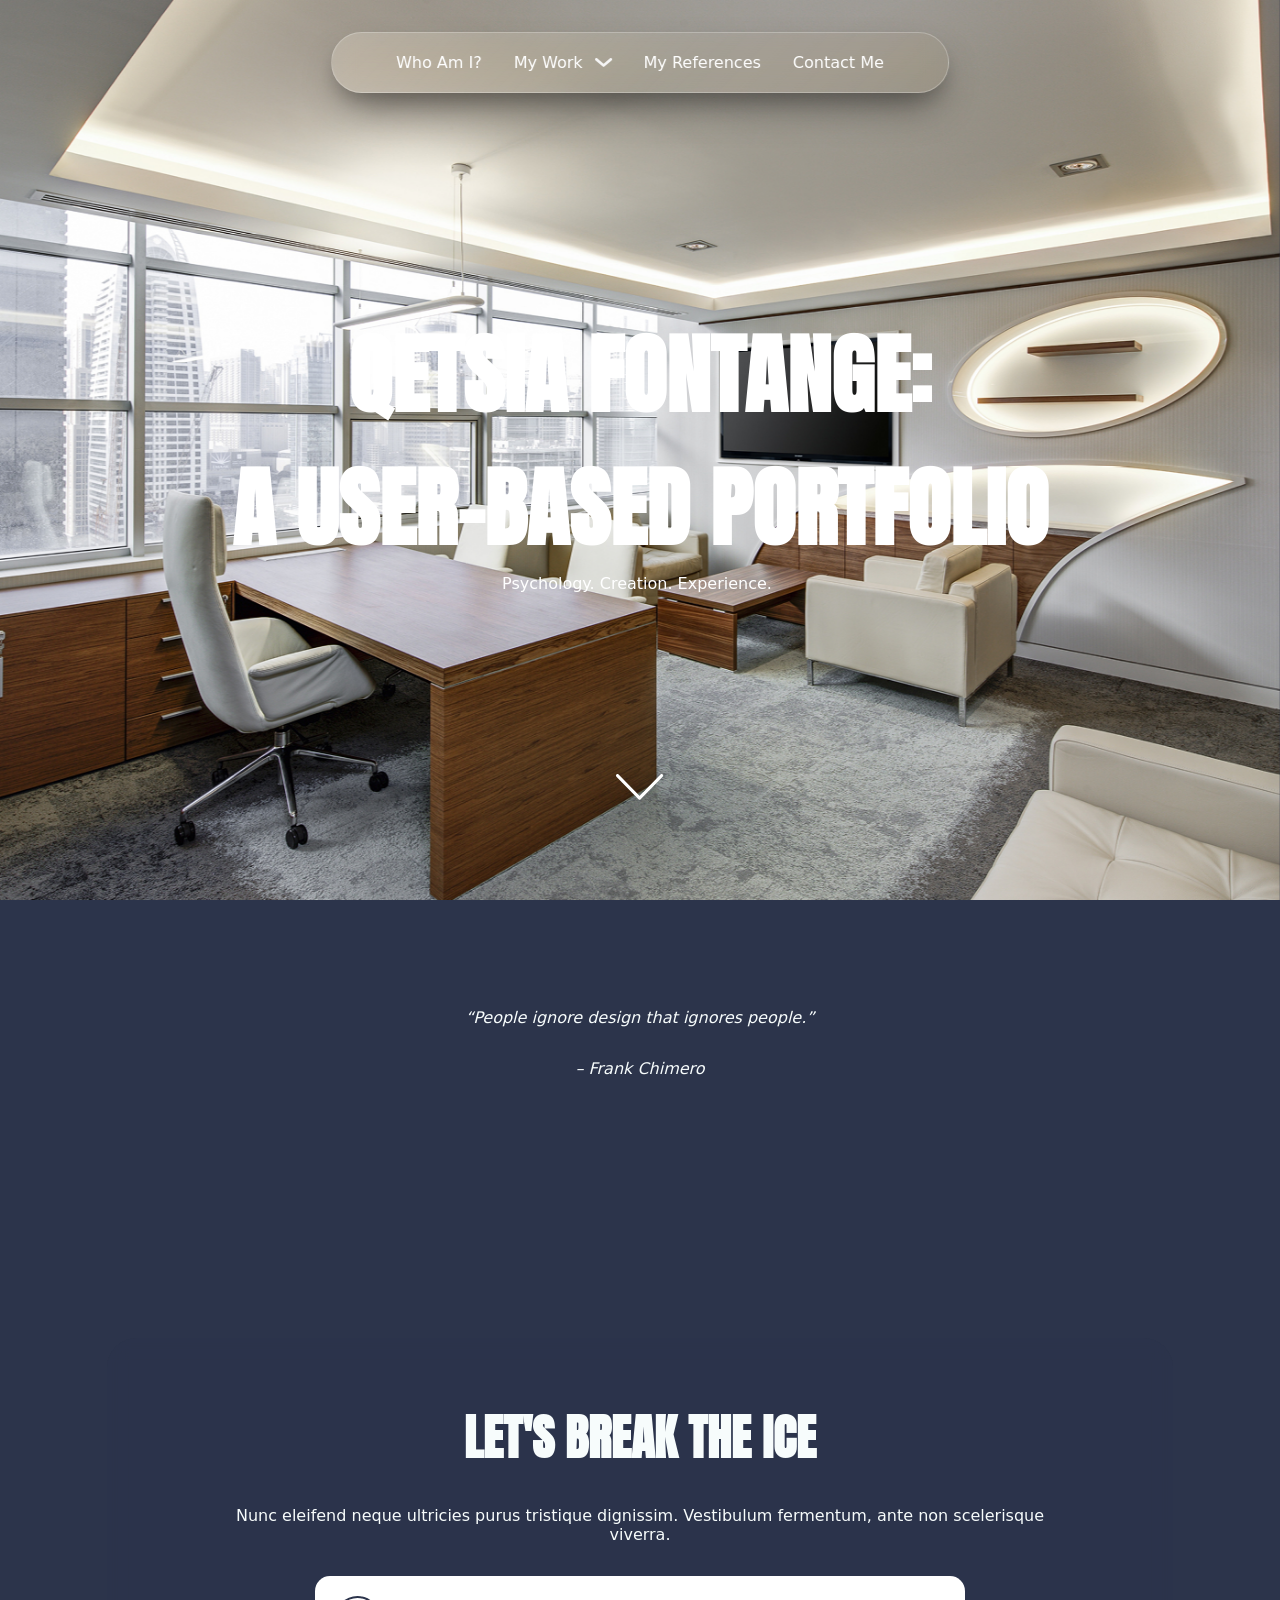
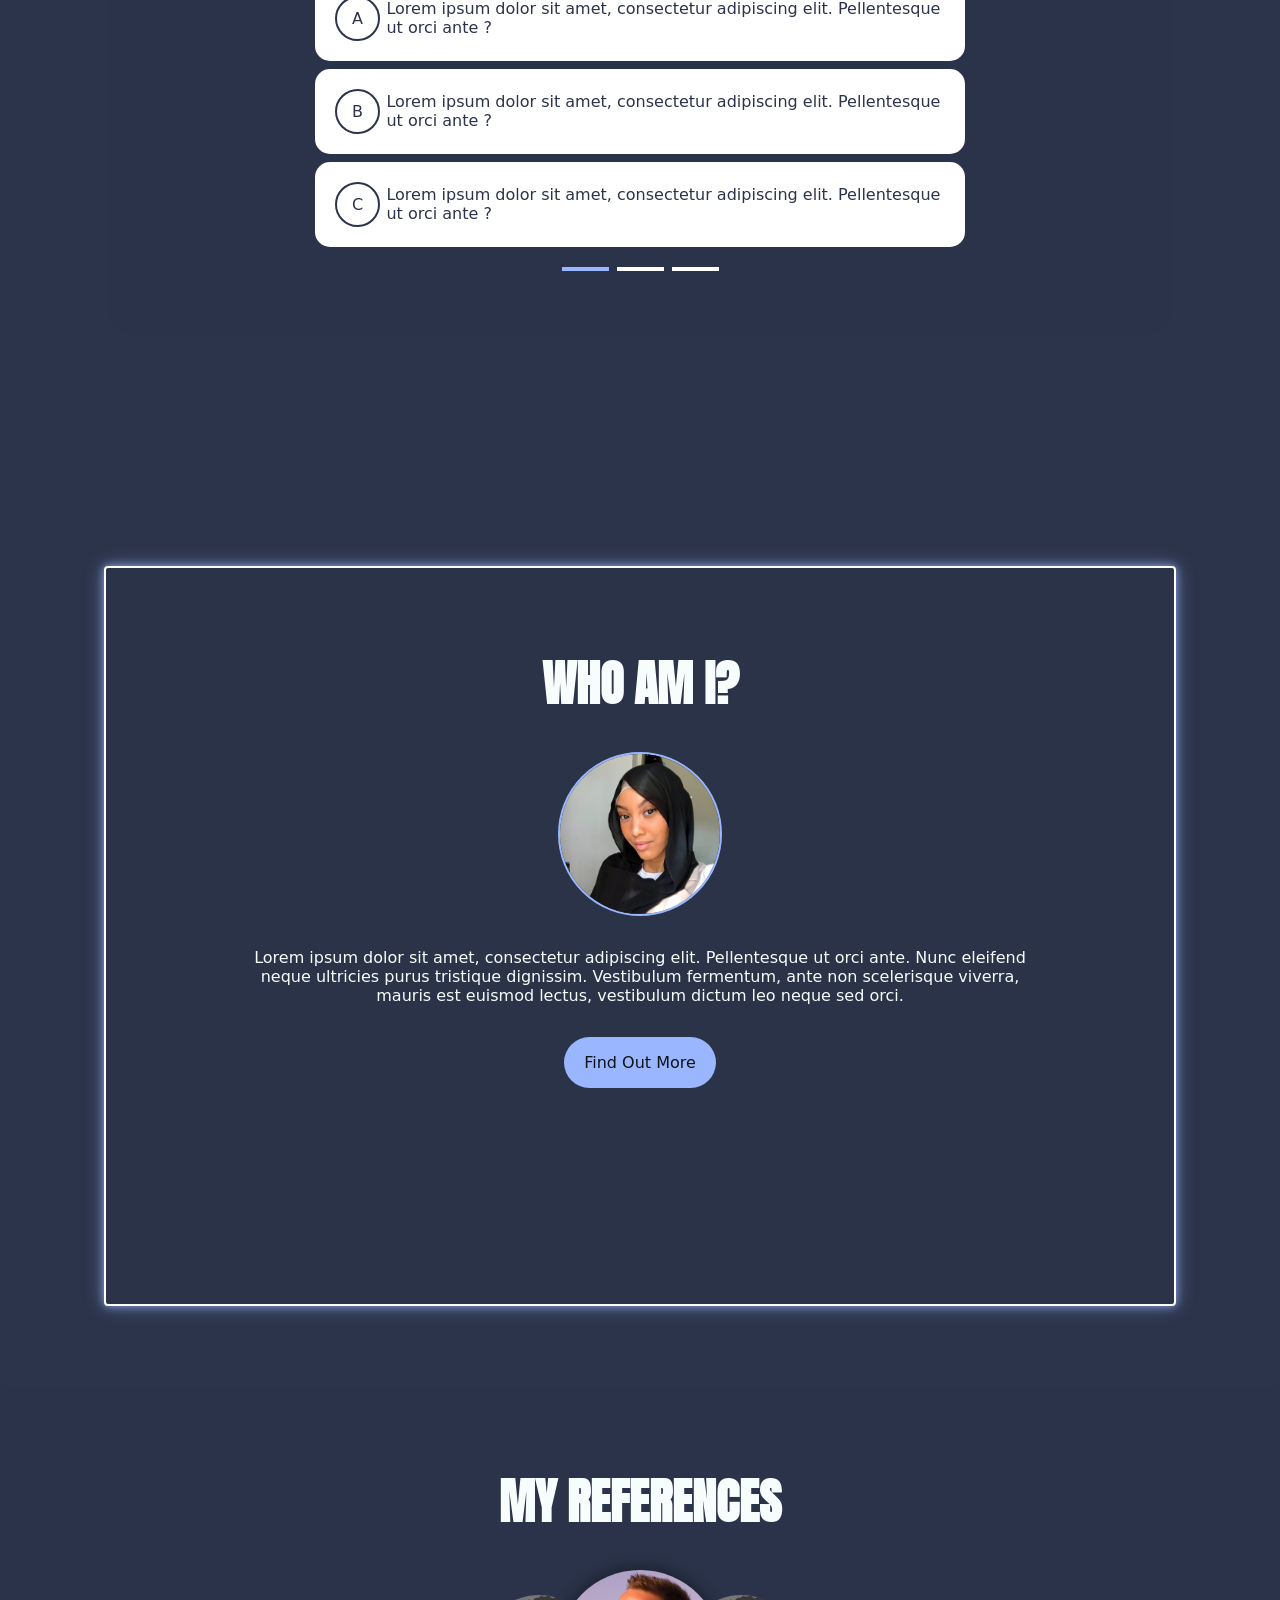
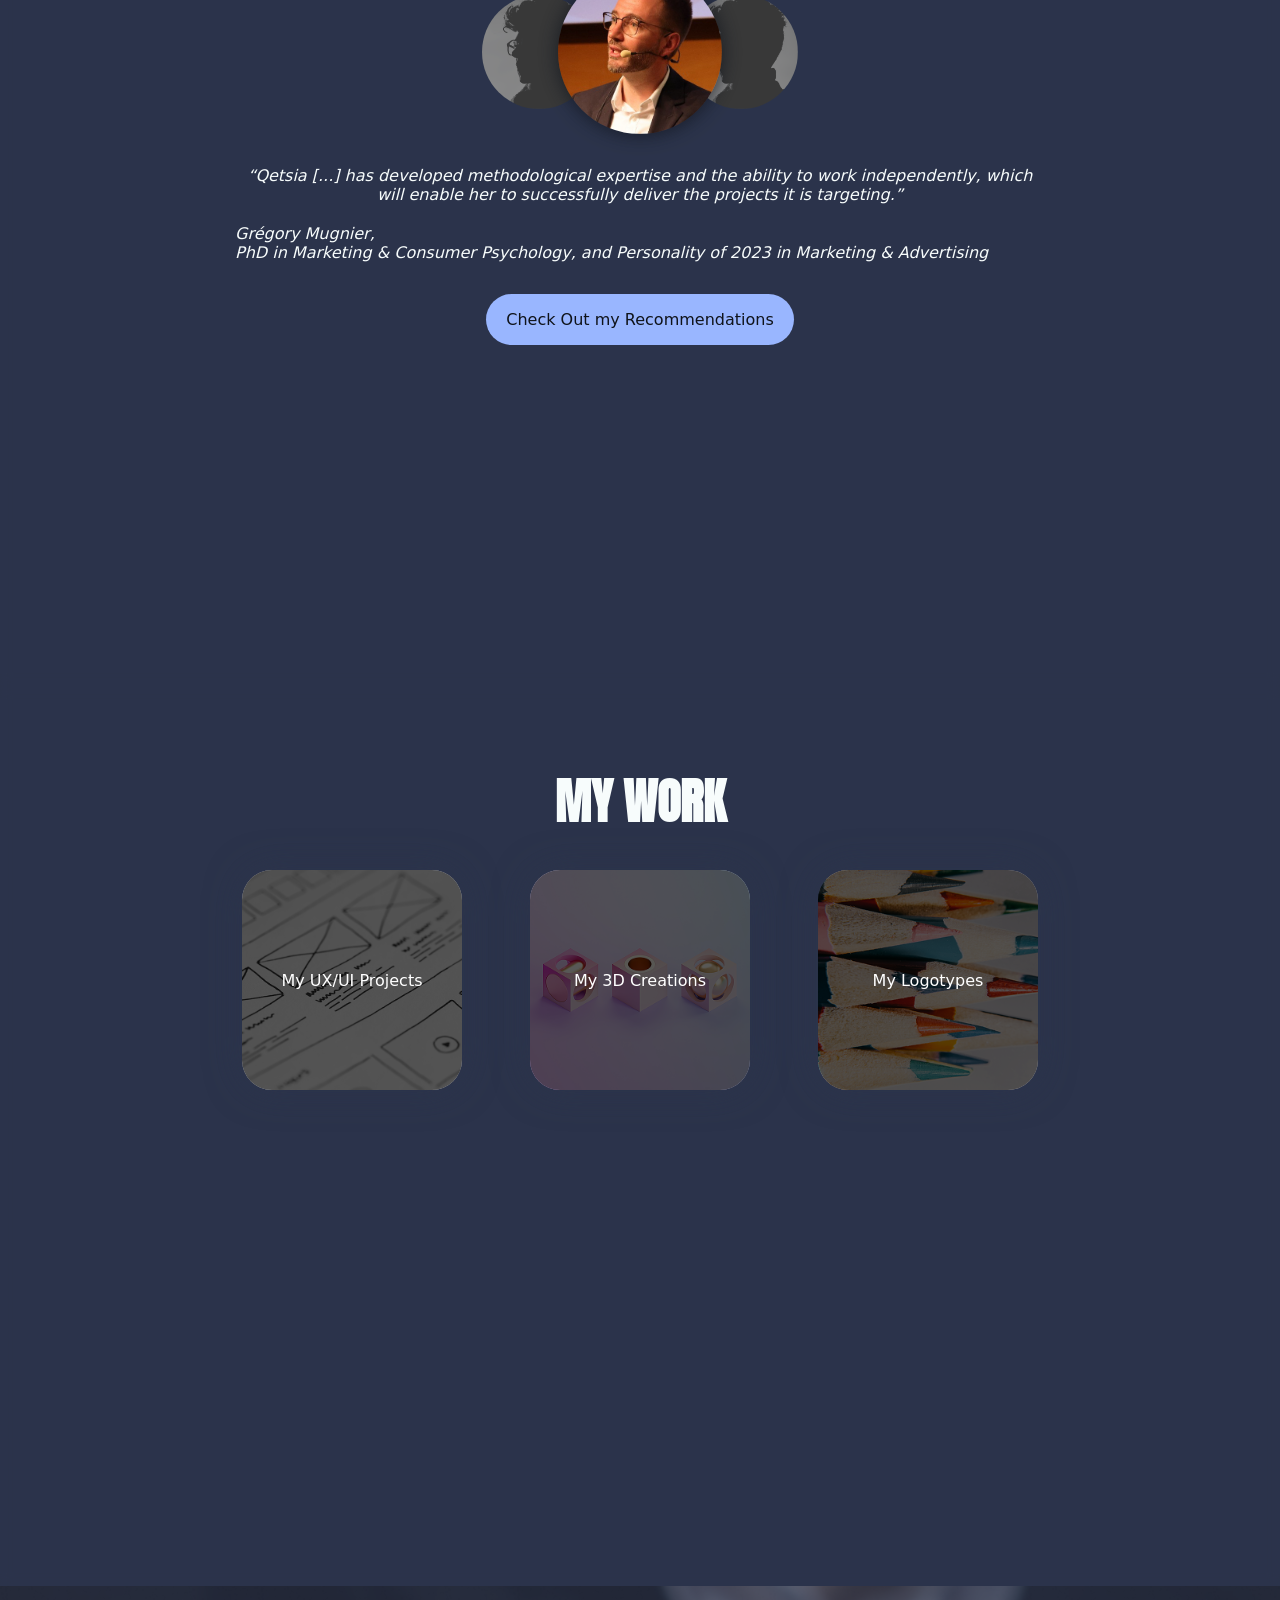
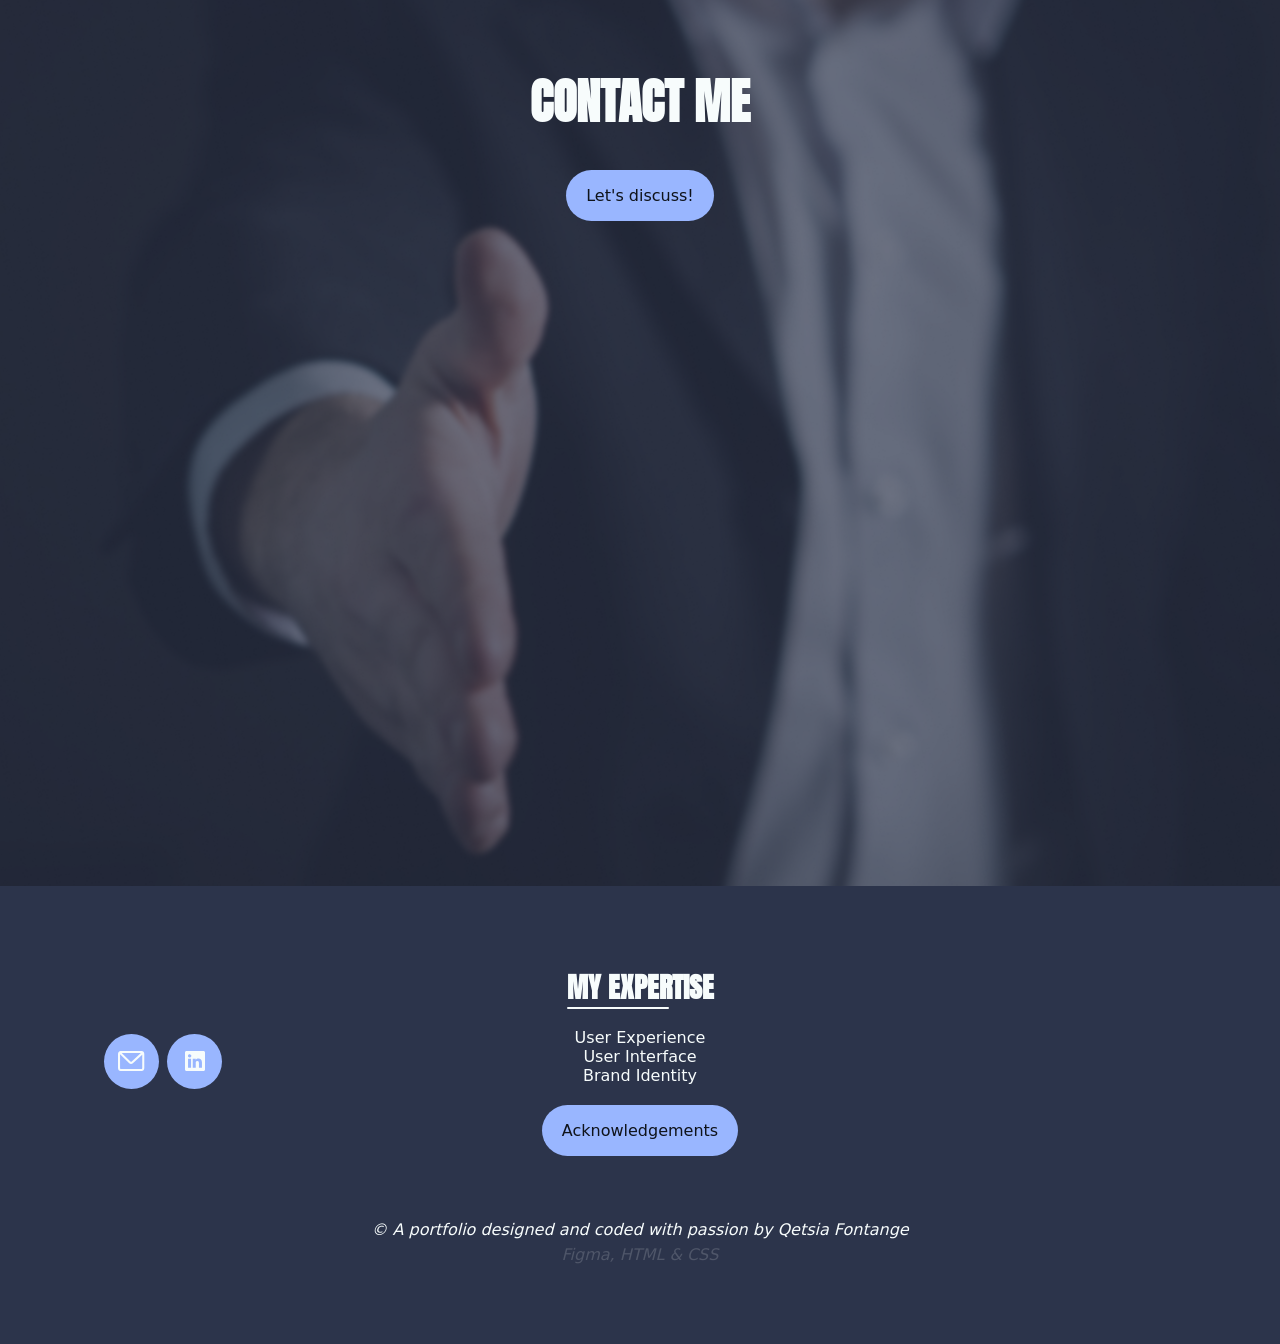
==== commit 422f5dea: "feat: complete contact page markup and layout styles" ====
--- a/index.html
+++ b/index.html
@@ -17,47 +17,25 @@
     <link rel="stylesheet" href="css/1-token.css">
     <link rel="stylesheet" href="css/2-global.css">
     <link rel="stylesheet" href="css/3-components.css">
-    <link rel="stylesheet" href="css/4-layout.css">
+    <link rel="stylesheet" href="css/4-header-footer.css">
+    <link rel="stylesheet" href="css/5-layout.css">
+
+
+    <!-- Linkedin Render -->
+    <meta property="og:title" content="Mon Portfolio UX/UI">
+    <meta property="og:description" content="Découvrez mes projets UX/UI.">
+    <meta property="og:image" content="https://qfworkspace.github.io/my-portfolio/asset/images/bg-nav-card-uxui.png">
+    <meta property="og:url" content="https://qfworkspace.github.io/my-portfolio/">
 </head>
 
-<body>
+<body class="home-page__body">
 
-    <header class="header">
-        <div class="header__container">
-
-            <!-- Mobile & Tablet Header -->
-            <button type="button" class="header__overlay-opening" aria-label="Open Menu Overlay">
-                <img src="asset/graphics/logos/logo-neutral-100.svg" alt="" class="header__logo">
-            </button>
-
-            <!-- Mobile, Tablet & Desktop Header -->
-            <nav class="header__nav">
-                <a href="home" class="header__home-link" aria-label="Go to Home Page"><img src="asset/graphics/logos/logo-neutral-100.svg" alt="" class="nav__logo"></a>
-                <ul class="header__nav-list">
-                    <li class="nav__item"><a href="about.html" class="nav__link">Who Am I?</a></li>
-                    <li class="nav__item"><a href="my-work.html" class="nav__link">My Work<img src="asset/graphics/icons/icon-arrow-dropdown-disabled.svg" alt="" aria-hidden="true" class="nav__icon--disabled"><img src="asset/graphics/icons/icon-arrow-dropdown-abled.svg" alt="" aria-hidden="true" class="nav__icon--abled"></a>
-                        
-                        <!-- Dropdown Menu -->
-                        <div class="nav__dropdown">
-                            <ul class="dropdown__nav-list">
-                                <li class="dropdown__nav-item"><a href="my-UX-UI-projects.html" class="nav__link">My UX/UI Projects</a></li>
-                                <li class="dropdown__nav-item"><a href="my-3D-creations.html" class="nav__link">My 3D Creations</a></li>
-                                <li class="dropdown__nav-item"><a href="my-logotypes.html" class="nav__link">My Logotypes</a></li>
-                            </ul>
-                        </div>
-                        
-                    </li>
-                    <li class="nav__item"><a href="my-references.html" class="nav__link">My References</a></li>
-                    <li class="nav__item"><a href="contact.html" class="nav__link">Contact Me</a></li>
-                </ul>
-            </nav>
-
-        </div>
-    </header>
+    <!-- Display of the Header from header.html -->
+    <div id="header-placeholder"></div>
 
     <main>
         <!-- Hero Section -->
-        <section class="section hero-section">
+        <section class="section home-page__section hero-section">
             <!-- Background Video -->
             <video class="hero-section__bg-video" autoplay muted loop playsinline>
                 <source src="asset/videos/bg-hero-video.mp4" type="video/mp4">
@@ -78,7 +56,7 @@
         </figure>
 
         <!-- Ice Breaking Section -->
-        <section class="section ice-breaking">
+        <section class="section home-page__section ice-breaking">
             <div class="ice-breaking__container">
                 <h2 class="ice-breaking__title">Let's break the ice</h2>
                 <p class="ice-breaking__subtitle">Nunc eleifend neque ultricies purus tristique dignissim. Vestibulum fermentum, ante non scelerisque viverra.</p>
@@ -156,14 +134,16 @@
             </div>
         </section>
 
-        <section class="section home-about">
-            <h2 class="home-about__title">Who am I?</h2>
-            <img src="asset/images/profile-picture-qetsia-fontange.png" alt="Qetsia Fontange" class="home-about__profile-picture">
-            <p class="home-about__description">Lorem ipsum dolor sit amet, consectetur adipiscing elit. Pellentesque ut orci ante. Nunc eleifend neque ultricies purus tristique dignissim. Vestibulum fermentum, ante non scelerisque viverra, mauris est euismod lectus, vestibulum dictum leo neque sed orci.</p>
-            <a href="about.html" class="button home-about__btn">Find Out More</a>
+        <section class="section home-page__section home-about">
+            <div class="home-about__wrapper">
+                <h2 class="home-about__title">Who am I?</h2>
+                <img src="asset/images/profile-picture-qetsia-fontange.png" alt="Qetsia Fontange" class="home-about__profile-picture">
+                <p class="home-about__description">Lorem ipsum dolor sit amet, consectetur adipiscing elit. Pellentesque ut orci ante. Nunc eleifend neque ultricies purus tristique dignissim. Vestibulum fermentum, ante non scelerisque viverra, mauris est euismod lectus, vestibulum dictum leo neque sed orci.</p>
+                <a href="about.html" class="button home-about__btn">Find Out More</a>
+            </div>
         </section>
 
-        <section class="section home-reference">
+        <section class="section home-page__section home-reference">
             <h2 class="home-reference__title">My references</h2>
             <div class="home-reference__profile-picture-container">
                 <img src="asset/images/profile-picture-person.png" alt="" class="home-reference__profile-picture home-reference__profile-picture--background">
@@ -178,7 +158,7 @@
             <a href="my-references.html" class="button home-reference__button">Check Out my Recommendations</a>
         </section>
 
-        <section class="section home-nav">
+        <section class="section home-page__section home-nav">
             <h2 class="home-nav__title">My Work</h2>
             <nav class="home-nav__wrapper">
                 <ul class="home-nav__list">
@@ -189,47 +169,25 @@
             </nav>
         </section>
 
-        <section class="section home-contact">
+        <section class="section home-page__section home-contact">
             <h2 class="home-contact__title">Contact Me</h2>
             <a href="contact.html" class="button contact__button">Let's discuss!</a>
         </section>
     </main>
 
-    <footer class="site-width footer">
-        <div class="footer__container">
-            <div class="footer__top-container">
-                <div class="footer__contact-icon-container">
-                    <!-- Icons -->
-                    <a href="mailto:qetsia.fontange@gmail.com" class="footer__email-link" aria-label="Send an Email"><div class="footer__icon-container">
-                        <img src="asset/graphics/icons/icon-mail.svg" alt="" class="footer__icon">
-                    </div></a>
-                    <a href="https://www.linkedin.com/in/qetsia-fontange/"
-                        aria-label="Reach for my Linkedin"
-                        class="footer__linkedin-link"
-                        target="_blank"
-                        rel="noopener noreferrer"> <!-- target="_blank" ensures the link opens in a new tab / rel="noopener noreferrer" prevents potential security/performance leaks in older browsers -->
-                            <div class="footer__icon-container">
-                                <img src="asset/graphics/icons/icon-linkedin.svg" alt="" class="footer__icon">
-                            </div>
-                    </a>
-                </div>
-                <div class="footer__text-container">
-                    <h2 class="footer__title title-underline">My expertise</h2>
-                    <ul class="footer__list">
-                        <li class="footer__item">User Experience</li>
-                        <li class="footer__item">User Interface</li>
-                        <li class="footer__item">Brand Identity</li>
-                    </ul>
-                    <a href="acknowledgements.html" class="button footer__button">Acknowledgements</a>
-                </div>
-                <div class="footer__empty-container"></div> <!-- To balance the footer space -->
-            </div>
-            <div class="footer__bottom-container">
-                <p class="footer__copyright">© A portfolio designed and coded with passion by Qetsia Fontange</p>
-                <p class="footer__copyright copyright__discreet">Figma, HTML & CSS</p>
-            </div>
-        </div>
-    </footer>
+    <!-- Display of the Header from header.html -->
+    <div id="footer-placeholder"></div>
+
+    <!-- Component Loader Script -->
+    <script>
+    fetch('components/header.html')
+        .then(response => response.text())
+        .then(data => document.getElementById('header-placeholder').innerHTML = data);
+
+    fetch('components/footer.html')
+        .then(response => response.text())
+        .then(data => document.getElementById('footer-placeholder').innerHTML = data);
+    </script>
 
 </body>
 </html>
--- a/css/1-token.css
+++ b/css/1-token.css
@@ -40,6 +40,8 @@
     --lh-paragraph: 1.5;
 
     /* Font Colors */
+    --fc-global-light: var(--neutral-100);
+    --fc-global-dark: var(--neutral-900);
     --fc-heading-light: var(--neutral-50);
     --fc-heading-dark: var(--neutral-900);
     --fc-paragraph-light: var(--neutral-50);
@@ -57,8 +59,8 @@
     --spacing-container-gap: 1.25rem; /* 20px */
     --spacing-card-padding-xy: 1.25rem; /* 20px */
     --spacing-card-gap: 0.4rem; /* 32 px */
-    --spacing-btn-padding-x: 3.75rem; /* 60px */
-    --spacing-btn-padding-y: 1.5rem; /* 24px */
+    --spacing-btn-padding-x: 1.25rem; /* 20px */
+    --spacing-btn-padding-y: 1rem; /* 16px */
     
     /* Radii */
     --radius-card: 1.875rem; /* 30px */
--- a/css/2-global.css
+++ b/css/2-global.css
@@ -13,13 +13,15 @@
     min-height: 100%;
 }
 
-body {
+/* Bodies */
+/* Home Page */
+.home-page__body {
     position: relative; /* This ensures pseudo-elements inside it anchor themselves cleanly relative to the document screen. */
     min-height: 100vh;
     min-height: 100dvh; /* Handles dynamic mobile address bars and scroll under the iphone camera */
 }
 
-body::before { /* Create a hardware-accelerated fixed background pseudo-element */
+.home-page__body::before { /* Create a hardware-accelerated fixed background pseudo-element */
     content: ""; /* Required for any ::before or ::after pseudo-element. Without this line, the browser simply won't render the element on screen. */
     position: fixed; /* Pins the background layer directly to the mobile viewport frame so it stays locked in place while the user scrolls through the content. */
     inset: 0; /* Cover top, right, bottom, left */
@@ -33,11 +35,24 @@
     pointer-events: none;  /* Allows clicks to pass through to elements below */
 }
 
+.contact-page__bg {
+    content: "";
+    position: fixed;
+    inset: 0;                   /* Shortcut for top: 0, left: 0, right: 0, bottom: 0 */
+    
+    width: 100%;
+    height: 100%;
+    
+    object-fit: cover;          /* Same as background-size: cover */
+    object-position: center;   /* Same as background-position: center */
+    z-index: -99;                 /* Background layer */
+    pointer-events: none;
+}
+
+
 .section { /* Desktop: max-width: 1200px; margin-inline: auto; */
     width: 100%;
     max-width: 90rem; /* 1440px */
-    min-height: 100vh; 
-    min-height: 100dvh; /* 100dvh handles dynamic mobile browser address bars better than 100vh */
     
     margin-inline: auto;
     padding-inline: var(--spacing-body-padding-x);
@@ -48,7 +63,6 @@
     
     display: flex;
     flex-direction: column;
-    justify-content: center;
     align-items: center;
     gap: var(--spacing-section-gap);
 }
@@ -88,7 +102,7 @@
     text-align: center;
 }
 
-p, a, span, li {
+p, a, span, li, button {
     font-family: var(--font-family-paragraph);
     font-size: var(--fs-body);
     max-width: 50.625rem ; /* 810px */
@@ -126,4 +140,5 @@
     padding-inline: 6px;
     border-radius: 0 10px 0 10px;
     color: var(--fc-paragraph-dark);
-}+}
+
--- a/css/3-components.css
+++ b/css/3-components.css
@@ -1,12 +1,13 @@
 @import "1-tokens.css";
 
+/* Buttons */
 .button {
     width: fit-content;
     display: flex;
     background-color: var(--bg-btn-primary-default);
     color: var(--fc-btn);
-    padding-inline: 20px;
-    padding-block: 15px;
+    padding-inline: var(--spacing-btn-padding-x);
+    padding-block: var(--spacing-btn-padding-y);
     border-radius: 30px;
     text-decoration: none;
 }
@@ -14,4 +15,55 @@
 .button:hover {
     text-decoration: none;
     background-color: var(--bg-btn-primary-hover);
+}
+
+.button--link {
+    width: fit-content;
+    display: flex;
+    text-decoration: underline;
+}
+
+.button--link:hover {
+    color: var(--blue-50);
+}
+
+/* Icons */
+.icon-container {
+    width: 55px;
+    height: 55px;
+    background-color: var(--bg-btn-primary-default);
+    border-radius: 50%;
+    flex-shrink: 0;
+    display: flex;
+    align-items: center;
+    justify-content: center;
+}
+
+/* Forms */
+.form-container {
+    width: 100%;
+    display: flex;
+    flex-direction: column;
+    gap: 8px;
+}
+
+.form__title {
+    font-weight: bold;
+    font-family: var(--font-family-paragraph);
+}
+
+.form-placeholder {
+    width: 100%;
+    background-color: #F3F4F6;
+    padding: 10px;
+    border-radius: 16px;
+    border: none;
+    font-family: var(--font-family-paragraph);
+    font-size: var(--fs-body);
+    font-style: italic;
+}
+
+.form-placeholder:focus {
+    outline: 2px solid var(--blue-50, #0066ff);
+    background-color: #ffffff;
 }
--- a/css/4-header-footer.css
+++ b/css/4-header-footer.css
@@ -0,0 +1,231 @@
+/* Header */
+.header {
+    position: fixed;
+    z-index: 9999;
+}
+
+.header__container {
+    width: fit-content;
+    height: auto;
+    margin-top: 32px;
+    background: linear-gradient(
+        135deg,
+        rgba(255, 255, 255, 0.22) 0%,
+        rgba(255, 255, 255, 0.05) 60%,
+        rgba(255, 255, 255, 0.01) 100%
+    );
+    backdrop-filter: blur(12px) saturate(160%);
+    -webkit-backdrop-filter: blur(12px) saturate(160%);
+    border: 1px solid rgba(255, 255, 255, 0.25);
+    border-radius: 0 117px 117px 0;
+    box-shadow: 
+            0 20px 40px -10px rgba(0, 0, 0, 0.45),
+            0 10px 20px -5px rgba(0, 0, 0, 0.2);
+}
+
+.header__overlay-opening {
+    padding: var(--spacing-header-padding-y);
+    width: fit-content;
+    height: fit-content;
+}
+
+.header__nav {
+    display: none;
+}
+
+.header__logo {
+    display: block;
+    height: 60px;
+    width: auto;
+}
+
+/* Footer */
+.footer {
+    padding-inline: var(--spacing-footer-padding-x);
+    padding-block: var(--spacing-footer-padding-y);
+    background-color: var(--bg-footer);
+    color: var(--neutral-100);
+}
+
+.footer__container {
+    display: flex;
+    flex-direction: column;
+    gap: 64px;
+}
+
+    /* Top part of the Footer */
+.footer__top-container {
+    display: flex;
+    flex-direction: column;
+    align-items: center;
+    gap: var(--spacing-container-gap);
+}
+
+.footer__contact-icon-container {
+    width: fit-content;
+    display: flex;
+    align-items: center;
+    justify-content: center;
+    gap: 8px;
+}
+
+.footer__icon-container {
+    width: 55px;
+    height: 55px;
+    background-color: var(--bg-btn-primary-default);
+    border-radius: 50%;
+    flex-shrink: 0;
+    display: flex;
+    align-items: center;
+    justify-content: center;
+}
+
+.footer__icon {
+    height: 20px;
+    width: auto;
+}
+
+    /* Middle part of the Footer */
+.footer__text-container {
+    display: flex;
+    flex-direction: column;
+    align-items: center;
+    gap: var(--spacing-container-gap);
+}
+
+.footer__title {
+    font-size: 28px;
+    font-family: var(--font-family-heading);
+    position: relative;
+}
+
+.footer__title::after {
+    content: "";
+    position: absolute;
+    bottom: -1px; /* Distance below the text */
+    left: 0; /* Move origin to horizontal center */
+    
+    width: 70%;
+    height: 2px;
+    background-color: var(--neutral-100);
+    border-radius: 2px;
+}
+
+.footer__list {
+    display: flex;
+    flex-direction: column;
+    align-items: center;
+}
+
+    /* Bottom part of the Footer */
+.footer__bottom-container {
+    display: flex;
+    flex-direction: column;
+    justify-content: center;
+    align-items: center;
+    font-style: italic;
+    gap: var(--spacing-card-gap);
+    text-align: center;
+    }
+
+.copyright__discreet {
+    color: rgb(79, 86, 105);
+}
+
+
+
+/* ===================================================
+    Responsive
+==================================================== */
+/* Tablet */
+@media (min-width: 640px) {
+    /* Header Same as Mobile */
+
+    .footer__top-container {
+        flex-direction: row;
+        justify-content: space-between;
+    }
+
+    .footer__contact-icon-container, .footer__empty-container {
+        flex: 1;
+    }
+
+    .footer__contact-icon-container {
+        justify-content:flex-start;
+    }
+
+}
+
+/* Desktop */
+@media (min-width: 1024px) {
+    
+    /* Header */
+    .header {
+        position: fixed;
+        width: fit-content;
+        z-index: 9999;
+        left: 50%;
+        transform: translateX(-50%);
+    }
+
+    .header__container {
+        width: fit-content;
+        height: fit-content;
+        border-radius: 100px;
+        padding: var(--spacing-header-padding-y) var(--spacing-header-padding-x);
+        display: flex;
+        align-items: center;
+    }
+
+    .header__home-link {
+        display: none;
+    }
+
+    /* Header Nav */
+    .header__overlay-opening {
+        display: none;
+    }
+
+    .header__nav {
+        display: flex;
+        align-items: center;
+        gap: var(--spacing-section-gap);
+    }
+
+    .nav__logo {
+        width: 80px;
+        height: auto;
+    }
+
+    .header__nav-list {
+        display: flex;
+        gap: var(--spacing-header-gap);
+        flex-wrap: nowrap;
+    }
+
+    /* Header Dropdown */
+    .nav__item {
+        width: fit-content;
+        white-space: nowrap;
+    }
+
+    .nav__link {
+        display: inline-flex; /* Required for gap and vertical alignment */
+        align-items: center;
+        gap: 0.75rem;
+    }
+
+    .nav__icon--disabled {
+        width: 17px;
+    }
+
+    .nav__icon--abled {
+        display: none;
+    }
+
+    /* Dropdown */
+    .nav__dropdown {
+        display: none;
+    }
+
+}
--- a/css/5-layout.css
+++ b/css/5-layout.css
@@ -0,0 +1,488 @@
+@import "1-tokens.css";
+
+/* Mobile */
+/* Home Page */
+.home-page__section {
+    min-height: 100vh; 
+    min-height: 100dvh; /* 100dvh handles dynamic mobile browser address bars better than 100vh */
+}
+
+/* Hero Section */
+.hero-section {
+    position: relative; /* Keeps video contained */
+    width: 100%;
+    display: flex;
+    flex-direction: column;
+    justify-content: center;
+    align-items: center;
+    overflow: hidden;
+    background-color: transparent;
+    padding: var(--spacing-section-padding-y);
+}
+
+.hero-section__bg-video {
+    position: absolute;
+    inset: 0;                   /* Shortcut for top: 0, left: 0, right: 0, bottom: 0 */
+    width: 100%;
+    height: 100%;
+    object-fit: cover;          /* Same as background-size: cover */
+    object-position: center;   /* Same as background-position: center */
+    z-index: -1;                 /* Background layer */
+    pointer-events: none;
+}
+
+.hero-section__text-container {
+    text-align: center;
+    color: var(--fc-paragraph-light);
+    position: relative;
+}
+
+/* Hero Nav Link */
+.hero-section__nav-link {
+    position: absolute;
+    bottom: var(--spacing-section-padding-y, 2rem); /* Pins to the bottom padding edge */
+    left: 50%;
+    transform: translateX(-50%); /* Centers horizontally */
+    
+    display: inline-flex;
+    justify-content: center;
+    align-items: center;
+
+    width: 66px;  /* Comfortable touch target size */
+    height: 66px;
+    padding: 0;   /* No padding to avoid border-box math glitches */
+}
+
+.hero-section__nav-arrow {
+    width: 48px;               /* Set size directly on the image */
+    height: auto;
+    display: block;
+    /* Runs a smooth infinite loop matching Figma's Smart Animate easing */
+    animation: floatArrow 2s ease-in-out infinite;
+}
+
+@keyframes floatArrow {
+  0%, 100% {
+    transform: translateY(0);
+  }
+  50% {
+    transform: translateY(8px); /* Moves down 8px at mid-point */
+  }
+}
+
+
+/* Quote Section */
+.home__quote {
+    max-width: 90rem;
+    height: fit-content;
+    margin-inline: auto;
+
+
+    padding-inline: var(--spacing-body-padding-x);
+    padding-block: 108px;
+    background-color: var(--bg-body-default);
+    color: var(--neutral-100);
+
+    
+    display: flex;
+    flex-direction: column;
+    justify-content: center;
+    align-items: center;
+    gap: var(--spacing-section-gap);
+    text-align: center;
+}
+
+/* Quiz Carousel Section */
+
+.ice-breaking {
+    background: none;
+    display: flex;
+    justify-content: center;
+    align-items: center;
+}
+
+.ice-breaking__container {
+    width: fit-content;
+    height: fit-content;
+    backdrop-filter: blur(10px);
+    -webkit-backdrop-filter: blur(10px); /* Safari support */
+    background: var(--blue-900-transparency-60);
+    border-radius: var(--radius-card);
+    padding: 42px 24px;
+    display: flex;
+    flex-direction: column;
+    justify-content: center;
+    align-items: center;
+    gap: var(--spacing-section-gap);
+}
+
+.ice-breaking__subtitle {
+    text-align: center;
+}
+
+.quiz-carousel-container {
+    display: flex;
+    flex-direction: column;
+    gap: var(--spacing-container-gap);
+}
+
+.quiz-slide {
+    display: flex;
+    flex-direction: column;
+    gap: 8px;
+}
+
+.quiz-slide--inactive {
+    display: none;
+}
+
+.quiz-option {
+    max-width: 40.625rem ; /* 650px */
+    height: fit-content;
+    background-color: var(--neutral-50);
+    border-radius: 15px;
+    display: flex;
+    align-items: center;
+    gap: var(--spacing-card-gap);
+    padding: 20px;
+    text-align: start;
+}
+
+.badge {
+    display: none;
+}
+
+.question-indicator {
+    width: 45px;
+    height: 45px;
+    border-radius: 50%;
+    border: 2px solid var(--blue-900);
+    display: flex;
+    justify-content: center;
+    align-items: center;
+    flex-shrink: 0; /* Prevents the circle from squishing when text is long */
+}
+
+
+.carousel-page-indicator {
+    display: flex;
+    justify-content: center;
+    align-items: center;
+    gap: 8px;
+}
+
+.carousel-page-indicator__progress {
+    background-color: white;
+    width: 47px;
+    height: 4px;
+}
+
+.carousel-page-indicator__progress--active {
+    background-color: var(--blue-50);
+}
+
+/* About Section */
+.home-about__wrapper {
+    position: relative;
+    width: 100%;
+    flex: 1;
+    background-color: #2b3348; 
+    border-radius: 4px;
+    gap: var(--spacing-section-gap);
+
+    border: 2px solid #ffffff;
+    box-shadow: 
+    0 0 8px rgba(153, 182, 255, 0.8),
+    0 0 20px rgba(153, 182, 255, 0.4);
+
+    display: flex;
+    flex-direction: column;
+    align-items: center;
+    text-align: center;
+    padding: var(--spacing-section-padding-y);
+}
+
+
+.home-about__profile-picture {
+    width: 164px;
+    height: 164px;
+    border-radius: 50%;
+    border: 2px solid var(--blue-50);
+    flex-shrink: 0;
+}
+
+
+/* Refecences Section */
+.home-reference {
+    display: flex;
+    flex-direction: column;
+    align-items: center;
+    background-color: var(--blue-900-transparency-60);
+    backdrop-filter: blur(6px);
+    -webkit-backdrop-filter: blur(6px); /* Safari support */
+}
+
+.home-reference__profile-picture-container {
+    display: flex;
+    align-items: center;
+    justify-content: center;
+}
+
+.home-reference__profile-picture {
+    width: 114px;
+    height: 114px;
+    border-radius: 50%;
+    flex-shrink: 0;
+    object-fit: cover;
+    filter: brightness(0.55);
+}
+
+.home-reference__profile-picture--highlight {
+    width: 164px;
+    height: 164px;
+    position: relative; /* Required for z-index layering */
+    z-index: 2;
+    margin-left: -38px;
+    margin-right: -38px;
+    filter: brightness(1);
+    box-shadow: 0px 0px 20px rgba(15, 19, 26, 0.8);
+
+}
+
+.home-reference__quote-wrapper {
+    display: flex;
+    flex-direction: column;
+    gap: var(--spacing-container-gap);
+
+}
+
+.home-reference__quote {
+    text-align: center;
+}
+
+
+/* Home Nav Section */
+.home-nav {
+    background-color: var(--blue-900-transparency-60);
+    backdrop-filter: blur(6px);
+    -webkit-backdrop-filter: blur(6px); /* Safari support */
+}
+
+.home-nav__list {
+    display: flex;
+    flex-wrap: wrap;
+    justify-content: center;
+    gap: var(--container-group-gap, 24px); /* Variable + default to 24px */
+    width: 100%;
+}
+
+.home-nav__item {
+    width: 220px;
+    height: 220px;
+    border-radius: var(--radius-card);
+    background-size: 102% 102%; 
+    box-shadow: 0px 0px 35px rgba(44, 52, 75, 0.9);
+
+    position: relative;
+    overflow: hidden;
+    background-position: center;
+    background-repeat: no-repeat;
+}
+
+.home-nav__item::before {
+    content: "";
+    position: absolute;
+    inset: 0;
+    background-color: rgba(0, 0, 0, 0.65);
+    transition: all 300ms cubic-bezier(0, 0, 0.2, 1);
+    z-index: 1;
+}
+
+.home-nav__item:hover::before {
+    background-color: rgba(44, 52, 75, 0.65);
+}
+
+.home-nav__projects {
+    background-image: url(../asset/images/bg-nav-card-uxui.png);
+}
+
+.home-nav__creations {
+    background-image: url(../asset/images/bg-nav-card-3d.png);
+}
+
+.home-nav__logo {
+    background-image: url(../asset/images/bg-nav-card-logo.png);
+}
+
+.home-nav__link {
+    position: relative; /* Sits text above the overlay */
+    z-index: 2;
+    width: 100%;
+    height: 100%;
+    padding: 20px;
+    display: flex;
+    justify-content: center;
+    align-items: center;
+    transition: all 300ms cubic-bezier(0, 0, 0.2, 1);
+}
+
+.home-nav__link:hover {
+    font-weight: 700;
+    font-size: 18px;
+    text-decoration: none;
+    text-align: center;
+}
+
+
+/* Home Contact Section */
+.home-contact {
+    background-image: url(../asset/images/bg-picture-contact.png);
+    background-position: center;
+}
+
+
+/* ===================================================
+    Home Page Responsive
+==================================================== */
+/* Home Page Tablet */
+@media (min-width: 640px) {
+    /* Header Same as Mobile */
+
+    .ice-breaking__container {
+    padding: 64px 72px;
+    }
+
+}
+
+/* Home Page Desktop */
+@media (min-width: 1024px) {
+
+    /* Ice Breaking Section */
+    .ice-breaking__container {
+        padding: 64px 128px;
+    }
+
+    .home-nav__list {
+        display: grid;
+        grid-template-columns: repeat(3, 220px);
+        gap: 68px;
+        width: fit-content;
+        margin-inline: auto;
+    }
+
+}
+
+
+/* Contact Page */
+.contact-page__body {
+    padding: 55px 0px;
+}
+.contact-page__form {
+    background-color: rgba(255, 255, 255, 0.85);
+    border-radius: 100px 0 0 0;
+    color: var(--fc-global-dark);
+    min-height: 100vh;
+    min-height: 100dvh;
+}
+
+.return-link {
+    align-self: flex-end;
+}
+
+.contact-page__text-container {
+    display: flex;
+    flex-direction: column;
+    align-items: center;
+}
+
+.contact-page__nav {
+    display: flex;
+    justify-content: space-between;
+    gap: var(--spacing-container-gap);
+    background-color: var(--neutral-50-transparency-70);
+    padding-right: var(--spacing-btn-padding-x);
+    border-radius: var(--radius-btn);
+}
+
+            /* Contact Page Form */
+.contact-page__form-container {
+    width: 100%;
+    display: flex;
+    flex-direction: column;
+    gap: 8px;
+}
+
+.contact-page__nav-button--active {
+    background-color: var(--blue-50);
+    width: fit-content;
+    padding: var(--spacing-btn-padding-y) var(--spacing-btn-padding-x);
+    border-radius: var(--radius-btn);
+}
+
+.contact-page__form-group {
+    width: 100%;
+    background-color: var(--neutral-50);
+    box-shadow: 0px 4px 16px rgba(0, 0, 0, 0.25);
+    border-radius: var(--radius-card);
+    padding: var(--spacing-card-padding-xy);
+    display: flex;
+    flex-direction: column;
+    gap: var(--spacing-container-gap);
+}
+
+/* Form container, title and placeholder in components.css */
+
+.contact-page__form-container--interactif .form-placeholder {
+    font-style: normal;
+    cursor: pointer;
+}
+
+.contact-page__form-group--inactive {
+    display: none;
+}
+
+.form-group--active__button {
+    align-self: center;
+}
+
+            /* Contact Page Aside */
+.contact-page__aside {
+    display: flex;
+    flex-direction: column;
+    align-items: center;
+    color: var(--fc-paragraph-light);
+    gap: var(--spacing-container-gap);
+}
+
+.contact-page__logo {
+    width: 152px;
+}
+
+
+
+/* ===================================================
+    Contact Page Responsive
+==================================================== */
+
+/* Contact Page Desktop */
+@media (min-width: 1024px) {
+    .contact-page__body {
+        padding: 0;
+    }
+
+    .contact-page__main {
+        display: flex;
+        flex-direction: row-reverse;
+    }
+
+    .contact-page__aside {
+        width: fit-content;
+        display: flex;
+        flex-direction: column;
+        justify-content: flex-end;
+    }
+
+    .contact-page__side-text {
+        text-wrap: nowrap;
+    }
+}
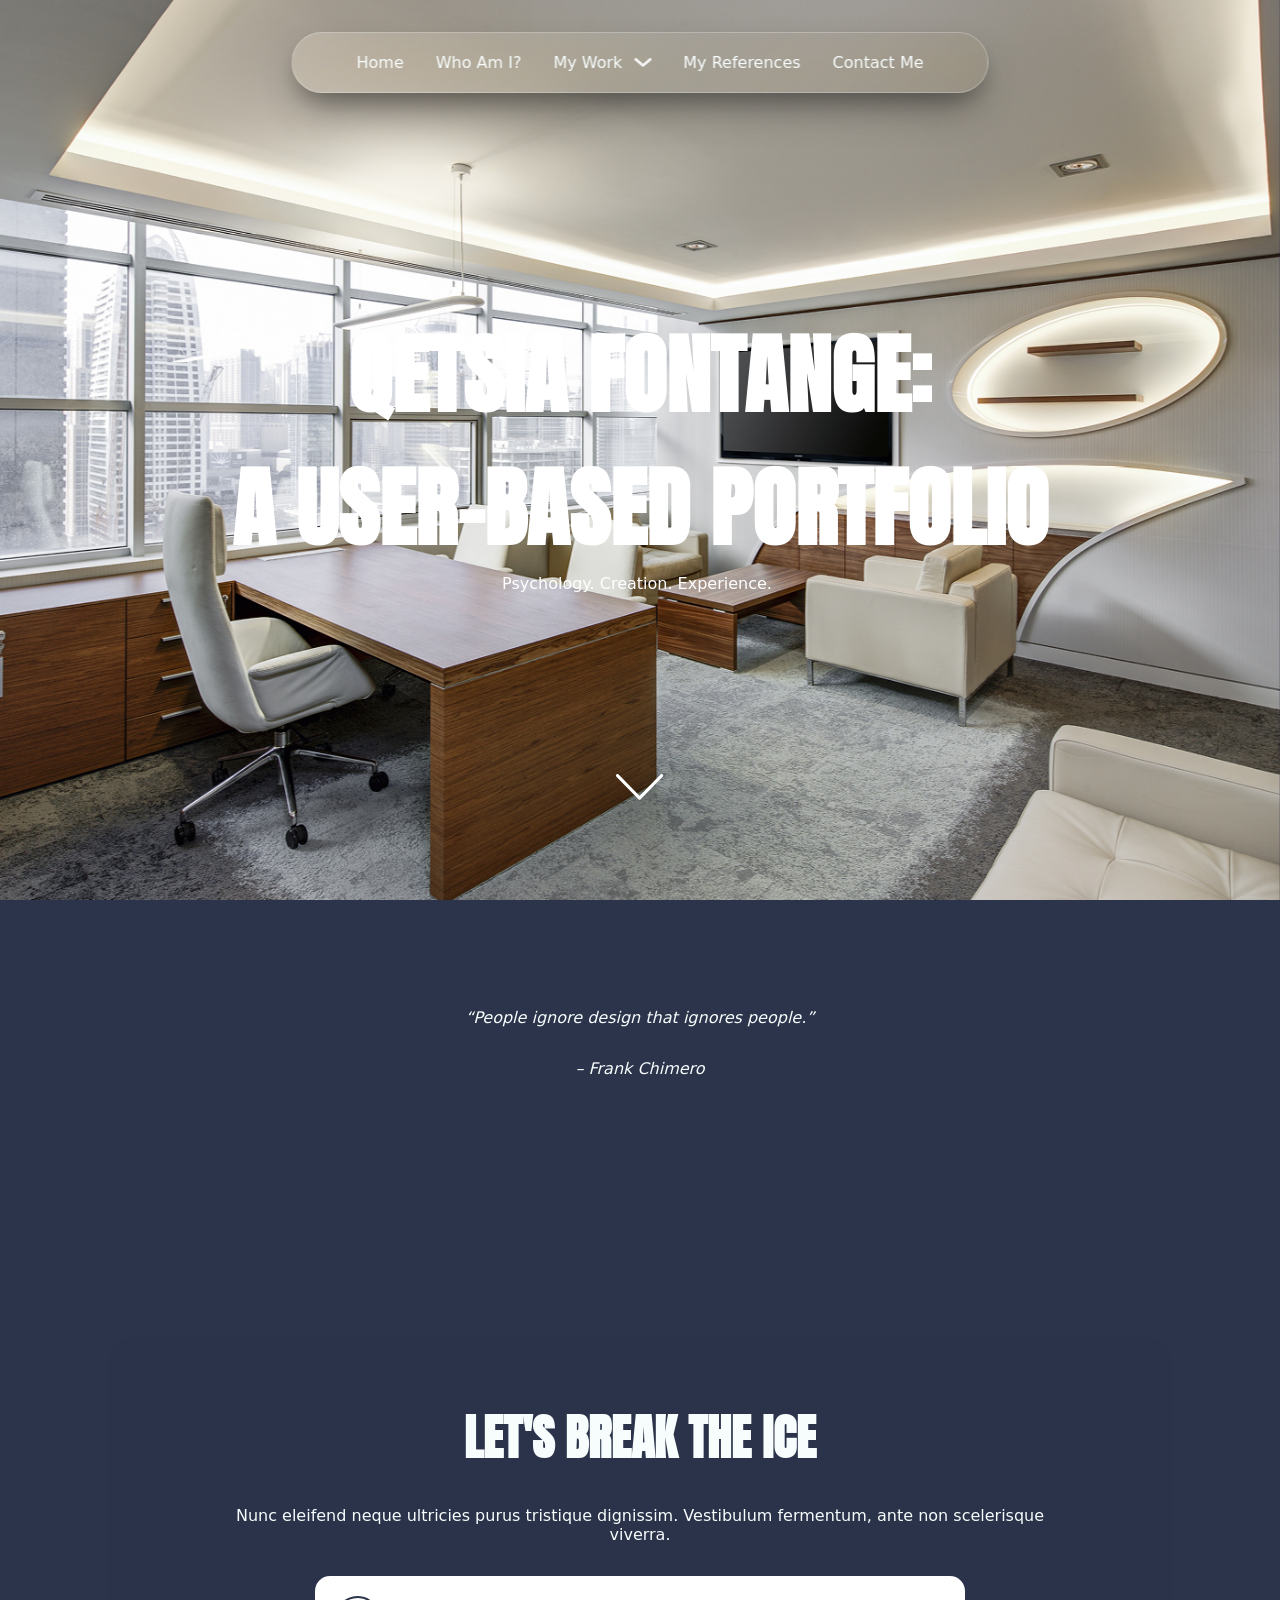
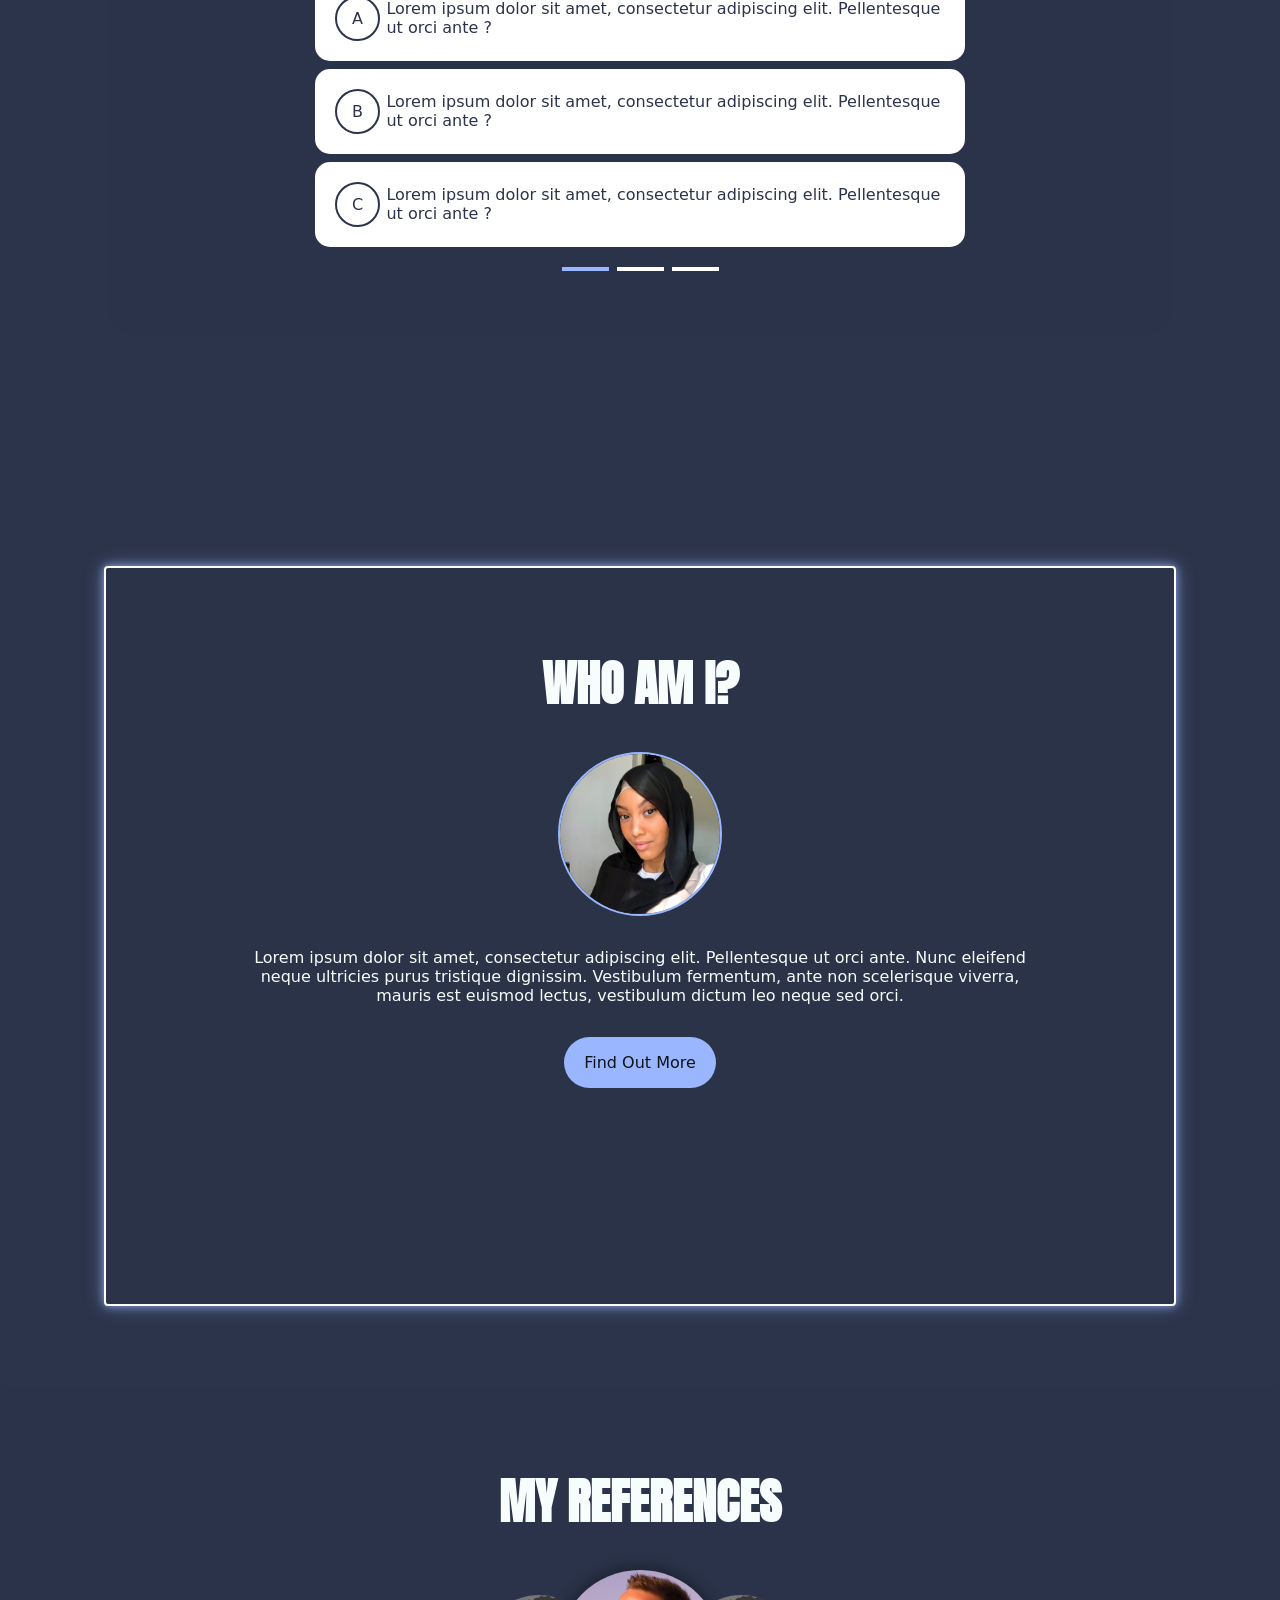
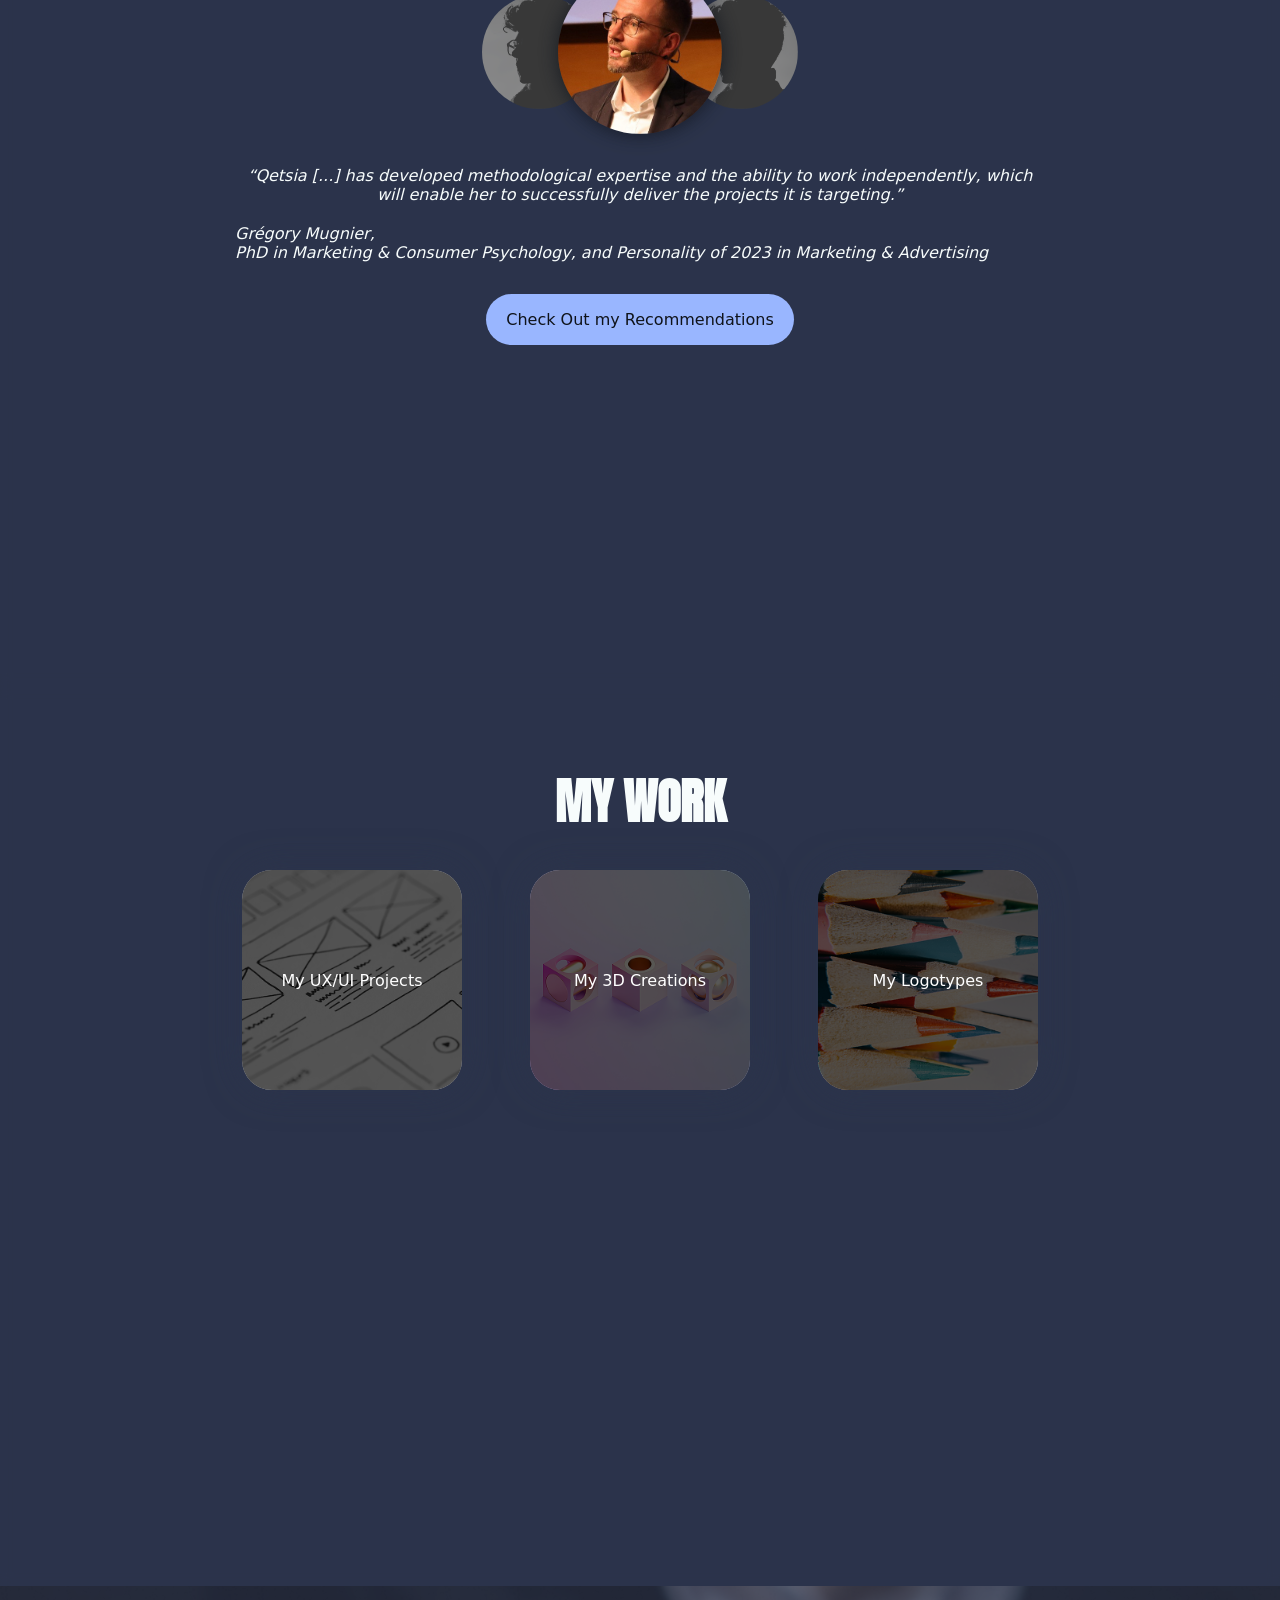
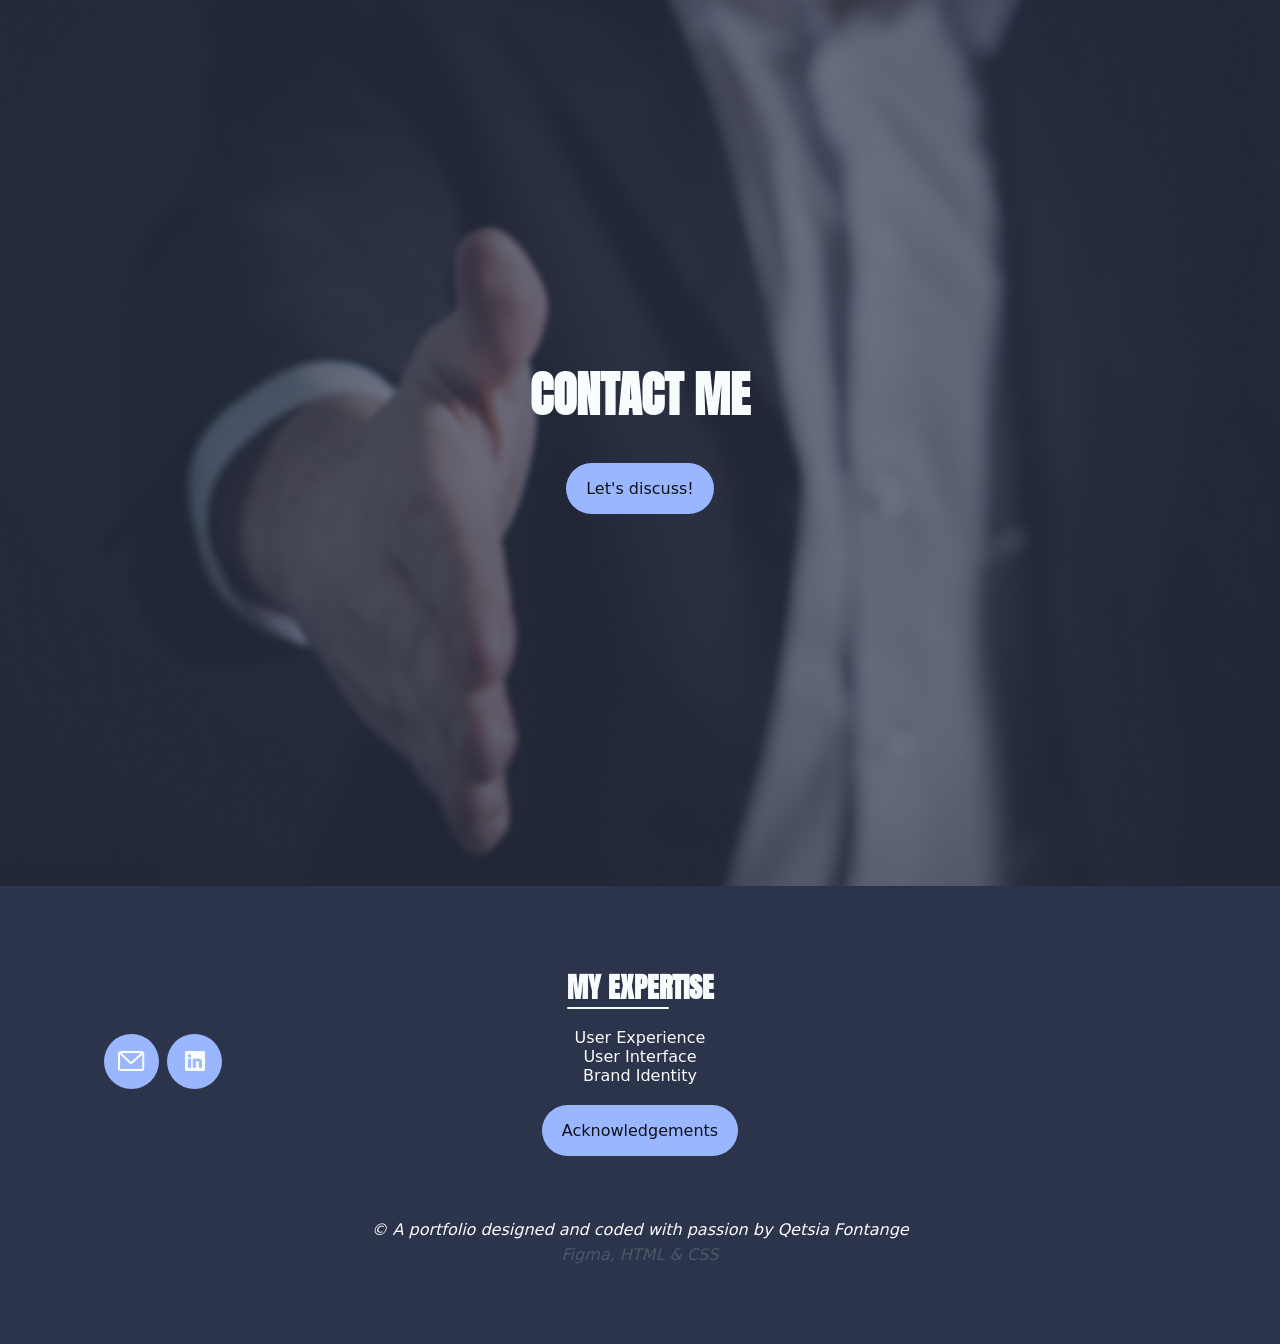
==== commit 20cfdc3c: "feat: complete UX/UI project overview and setup WIP placeholders" ====
--- a/index.html
+++ b/index.html
@@ -20,6 +20,9 @@
     <link rel="stylesheet" href="css/4-header-footer.css">
     <link rel="stylesheet" href="css/5-layout.css">
 
+    <!-- Favicon -->
+    <link rel="icon" type="image/svg+xml" href="asset/graphics/logos/your-logo.svg">
+
 
     <!-- Linkedin Render -->
     <meta property="og:title" content="Mon Portfolio UX/UI">
@@ -28,7 +31,7 @@
     <meta property="og:url" content="https://qfworkspace.github.io/my-portfolio/">
 </head>
 
-<body class="home-page__body">
+<body class="home-page">
 
     <!-- Display of the Header from header.html -->
     <div id="header-placeholder"></div>
@@ -46,11 +49,19 @@
                 <p class="hero-subtitle">Psychology. Creation. Experience.</p>
             </div>
             <!-- Nav Arrow -->
-            <a href="#" class="hero-section__nav-link" aria-label="Scroll to the Next Section"><img src="asset/graphics/icons/icon-arrow-down-nav.svg" alt="" class="hero-section__nav-arrow"></a>
+            <a 
+            href="#home__quote" 
+            class="hero-section__nav-arrow-link" 
+            aria-label="Scroll to the Next Section">
+                <img 
+                src="asset/graphics/icons/icon-arrow-down-nav.svg" 
+                alt="" 
+                class="hero-section__nav-arrow">
+            </a>
         </section>
 
         <!-- Quote Section -->
-        <figure class="site-width home__quote">
+        <figure id="home__quote" class="site-width home__quote">
             <blockquote class="quote">&ldquo;People ignore design that ignores people.&rdquo;</blockquote>
             <figcaption class="author">&ndash; Frank Chimero</figcaption>
         </figure>
@@ -175,7 +186,7 @@
         </section>
     </main>
 
-    <!-- Display of the Header from header.html -->
+    <!-- Display of the Footer from footer.html -->
     <div id="footer-placeholder"></div>
 
     <!-- Component Loader Script -->
--- a/css/1-token.css
+++ b/css/1-token.css
@@ -49,18 +49,18 @@
     --fc-btn: var(--neutral-900);
 
     /* Spacings */
-    --spacing-body-padding-x: 1.25rem; /* 20 px */
-    --spacing-header-padding-x: 1.25rem; /* 20px */
-    --spacing-header-padding-y: 1.25rem; /* 20px */
-    --spacing-footer-padding-x: 1.25rem; /* 20 px */
-    --spacing-footer-padding-y: 3.5rem; /* 56px */
-    --spacing-section-padding-y: 3.5rem; /* 56px */
+    --spacing-body-padding-inline: 1.25rem; /* 20 px */
+    --spacing-header-padding-inline: 1.25rem; /* 20px */
+    --spacing-header-padding-block: 1.25rem; /* 20px */
+    --spacing-footer-padding-inline: 1.25rem; /* 20 px */
+    --spacing-footer-padding-block: 3.5rem; /* 56px */
+    --spacing-section-padding-block: 3.5rem; /* 56px */
     --spacing-section-gap: 2rem; /* 32px */
     --spacing-container-gap: 1.25rem; /* 20px */
-    --spacing-card-padding-xy: 1.25rem; /* 20px */
+    --spacing-card-padding: 1.25rem; /* 20px */
     --spacing-card-gap: 0.4rem; /* 32 px */
-    --spacing-btn-padding-x: 1.25rem; /* 20px */
-    --spacing-btn-padding-y: 1rem; /* 16px */
+    --spacing-btn-padding-inline: 1.25rem; /* 20px */
+    --spacing-btn-padding-block: 1rem; /* 16px */
     
     /* Radii */
     --radius-card: 1.875rem; /* 30px */
@@ -98,14 +98,14 @@
         --fs-body: 1rem; /* 16px */
 
         /* Spacings */
-        --spacing-body-padding-x: 3rem; /* 48 px */
-        --spacing-header-padding-x: 3rem; /* 48px */
-        --spacing-header-padding-y: 1.25rem; /* 20px */
-        --spacing-footer-padding-x: 3rem; /* 48 px */
-        --spacing-footer-padding-y: 4rem; /* 64px */
-        --spacing-section-padding-y: 4rem; /* 64px */
+        --spacing-body-padding-inline: 3rem; /* 48 px */
+        --spacing-header-padding-inline: 3rem; /* 48px */
+        --spacing-header-padding-block: 1.25rem; /* 20px */
+        --spacing-footer-padding-inline: 3rem; /* 48 px */
+        --spacing-footer-padding-block: 4rem; /* 64px */
+        --spacing-section-padding-block: 4rem; /* 64px */
         --spacing-container-gap: 1.25rem; /* 20px */
-        --spacing-card-padding-xy: 1.5rem; /* 24px */
+        --spacing-card-padding: 1.5rem; /* 24px */
     }
 }
 
@@ -121,15 +121,15 @@
         --fs-body: 1rem; /* 16px */
 
         /* Spacings */
-        --spacing-body-padding-x: 6.5rem; /* 104 px */
-        --spacing-header-padding-x: 4rem; /* 64px */
-        --spacing-header-padding-y: 1.25rem; /* 20px */
+        --spacing-body-padding-inline: 6.5rem; /* 104 px */
+        --spacing-header-padding-inline: 4rem; /* 64px */
+        --spacing-header-padding-block: 1.25rem; /* 20px */
         --spacing-header-gap: 2rem; /* 32 */
-        --spacing-footer-padding-x: 6.5rem; /* 104 px */
-        --spacing-footer-padding-y: 5rem; /* 80px */
-        --spacing-section-padding-y: 5rem; /* 80px */
+        --spacing-footer-padding-inline: 6.5rem; /* 104 px */
+        --spacing-footer-padding-block: 5rem; /* 80px */
+        --spacing-section-padding-block: 5rem; /* 80px */
         --spacing-container-gap: 1.25rem; /* 20px */
-        --spacing-card-padding-xy: 2rem; /* 32px */
+        --spacing-card-padding: 2rem; /* 32px */
 
 
     }
--- a/css/2-global.css
+++ b/css/2-global.css
@@ -11,54 +11,23 @@
     padding: 0;
     background-color: var(--blue-900);
     min-height: 100%;
+    scroll-behavior: smooth;
 }
 
-/* Bodies */
-/* Home Page */
-.home-page__body {
-    position: relative; /* This ensures pseudo-elements inside it anchor themselves cleanly relative to the document screen. */
-    min-height: 100vh;
-    min-height: 100dvh; /* Handles dynamic mobile address bars and scroll under the iphone camera */
+/* Accessibility: Turn off smooth scrolling if the user requested reduced motion */
+@media (prefers-reduced-motion: reduce) {
+    html {
+        scroll-behavior: auto;
+    }
 }
-
-.home-page__body::before { /* Create a hardware-accelerated fixed background pseudo-element */
-    content: ""; /* Required for any ::before or ::after pseudo-element. Without this line, the browser simply won't render the element on screen. */
-    position: fixed; /* Pins the background layer directly to the mobile viewport frame so it stays locked in place while the user scrolls through the content. */
-    inset: 0; /* Cover top, right, bottom, left */
-    
-    background-image: url(../asset/images/bg-picture-body.png);
-    background-position: center;
-    background-repeat: no-repeat;
-    background-size: cover; /* Ensures image covers full viewport */
-    
-    z-index: -99;            /* Places image behind all content */
-    pointer-events: none;  /* Allows clicks to pass through to elements below */
-}
-
-.contact-page__bg {
-    content: "";
-    position: fixed;
-    inset: 0;                   /* Shortcut for top: 0, left: 0, right: 0, bottom: 0 */
-    
-    width: 100%;
-    height: 100%;
-    
-    object-fit: cover;          /* Same as background-size: cover */
-    object-position: center;   /* Same as background-position: center */
-    z-index: -99;                 /* Background layer */
-    pointer-events: none;
-}
-
 
 .section { /* Desktop: max-width: 1200px; margin-inline: auto; */
     width: 100%;
     max-width: 90rem; /* 1440px */
     
     margin-inline: auto;
-    padding-inline: var(--spacing-body-padding-x);
-    padding-block: var(--spacing-section-padding-y);
-    background-color: var(--bg-body-default);
-    color: var(--neutral-100);
+    padding-inline: var(--spacing-body-padding-inline);
+    padding-block: var(--spacing-section-padding-block);
 
     
     display: flex;
--- a/css/3-components.css
+++ b/css/3-components.css
@@ -6,15 +6,19 @@
     display: flex;
     background-color: var(--bg-btn-primary-default);
     color: var(--fc-btn);
-    padding-inline: var(--spacing-btn-padding-x);
-    padding-block: var(--spacing-btn-padding-y);
+    padding-inline: var(--spacing-btn-padding-inline);
+    padding-block: var(--spacing-btn-padding-block);
     border-radius: 30px;
     text-decoration: none;
-}
-
-.button:hover {
+    transition: background-color 0.25s ease, box-shadow 0.25s ease, transform 0.25s ease;
+
+}
+
+.button:hover, .icon-container:hover {
+    background-color: var(--bg-btn-primary-hover);
+    box-shadow: var(--shadow-btn-highlight);
+    transform: translateY(-2px);
     text-decoration: none;
-    background-color: var(--bg-btn-primary-hover);
 }
 
 .button--link {
@@ -26,6 +30,8 @@
 .button--link:hover {
     color: var(--blue-50);
 }
+
+
 
 /* Icons */
 .icon-container {
@@ -39,6 +45,38 @@
     justify-content: center;
 }
 
+
+
+/* Hero Nav Link */
+.hero-section__nav-arrow-link {
+    display: inline-flex;
+    justify-content: center;
+    align-items: center;
+
+    width: 66px;  /* Comfortable touch target size */
+    height: 66px;
+    padding: 0;   /* No padding to avoid border-box math glitches */
+}
+
+.hero-section__nav-arrow {
+    width: 48px;               /* Set size directly on the image */
+    height: auto;
+    display: block;
+    /* Runs a smooth infinite loop matching Figma's Smart Animate easing */
+    animation: floatArrow 2s ease-in-out infinite;
+}
+
+@keyframes floatArrow {
+  0%, 100% {
+    transform: translateY(0);
+  }
+  50% {
+    transform: translateY(8px); /* Moves down 8px at mid-point */
+  }
+}
+
+
+
 /* Forms */
 .form-container {
     width: 100%;
@@ -66,4 +104,103 @@
 .form-placeholder:focus {
     outline: 2px solid var(--blue-50, #0066ff);
     background-color: #ffffff;
+}
+
+
+
+/* Breadcrumb */
+.breadcrumb {
+    width: fit-content;
+    height: auto;
+    background-color: rgba(255, 255, 255, 0.4);
+    padding-inline: var(--spacing-header-padding-inline);
+    padding-block: var(--spacing-btn-padding-block);
+    border-radius: 0 117px 117px 0;
+}
+
+.breadcrumb__list {
+    display: flex;
+    flex-direction: row;
+    gap: 8px;
+    color: var(--fc-paragraph-light);
+}
+
+.breadcrumb__item--active .breadcrumb__link {
+    cursor: default;
+    text-decoration: underline;
+}
+
+.breadcrumb__item + .breadcrumb__item::before {                 /* Adds '>' before every item except the first one ('Home') */
+    content: ">";
+    user-select: none;                  /* Prevents users from accidentally selecting the separator */
+}
+
+
+/* Work card */
+.work__nav-container {
+    width: 100%;
+    color: var(--fc-global-light);
+}
+
+.work__grid {
+    width: 100%;
+    display: flex;
+    flex-wrap: wrap;
+    justify-content: center;
+    gap: var(--spacing-container-gap);
+}
+
+.work__card {
+    max-width: 350px;
+    width: 100%;
+    display: flex;
+    flex-direction: column;
+    color: var(--fc-global-dark);
+    background-color: var(--neutral-50);
+    border-radius: var(--radius-card);
+    transition: transform 0.25s ease, box-shadow 0.25s ease;
+}
+
+.work__card:hover {
+    text-decoration: none;
+    z-index: 2;
+    box-shadow: 0px 0px 30px rgba(220, 207, 176, 0.5);
+    transform: scale(1.03);
+}
+
+.card__preview-picture {
+    width: 100%;
+    height: 150px;
+    object-fit: cover;
+    display: block;              /* Removes default inline whitespace */
+    align-self: stretch;        /* Forces the image to take full card width in flexbox */
+    border-top-left-radius: var(--radius-card);
+    border-top-right-radius: var(--radius-card);
+}
+
+.card__content {
+    display: flex;
+    flex-direction: column;
+    gap: var(--spacing-card-gap);
+    padding: var(--spacing-card-padding);
+    align-items: flex-start;
+}
+
+.card__title {
+    font-size: var(--fs-body);
+    font-family: var(--font-family-paragraph);
+    text-transform: none;
+}
+
+.card__tag-container {
+    display: flex;
+    gap: 8px;
+}
+
+.tag-container {
+    display: flex;
+    justify-content: center;
+    align-items: center;
+    background-color: var(--brown-50);
+    padding-inline: 8px;
 }
--- a/css/4-header-footer.css
+++ b/css/4-header-footer.css
@@ -24,7 +24,7 @@
 }
 
 .header__overlay-opening {
-    padding: var(--spacing-header-padding-y);
+    padding: var(--spacing-header-padding-block);
     width: fit-content;
     height: fit-content;
 }
@@ -39,10 +39,11 @@
     width: auto;
 }
 
+
 /* Footer */
 .footer {
-    padding-inline: var(--spacing-footer-padding-x);
-    padding-block: var(--spacing-footer-padding-y);
+    padding-inline: var(--spacing-footer-padding-inline);
+    padding-block: var(--spacing-footer-padding-block);
     background-color: var(--bg-footer);
     color: var(--neutral-100);
 }
@@ -172,7 +173,8 @@
         width: fit-content;
         height: fit-content;
         border-radius: 100px;
-        padding: var(--spacing-header-padding-y) var(--spacing-header-padding-x);
+        padding-inline: var(--spacing-header-padding-inline);
+        padding-block: var(--spacing-header-padding-block) ;
         display: flex;
         align-items: center;
     }
@@ -213,6 +215,11 @@
         display: inline-flex; /* Required for gap and vertical alignment */
         align-items: center;
         gap: 0.75rem;
+        color: var(--neutral-100);
+    }
+
+    .nav__link:hover {
+        text-decoration: underline;
     }
 
     .nav__icon--disabled {
--- a/css/5-layout.css
+++ b/css/5-layout.css
@@ -2,13 +2,35 @@
 
 /* Mobile */
 /* Home Page */
+.home-page {
+    position: relative; /* This ensures pseudo-elements inside it anchor themselves cleanly relative to the document screen. */
+    min-height: 100vh;
+    min-height: 100dvh; /* Handles dynamic mobile address bars and scroll under the iphone camera */
+}
+
+.home-page::before { /* Create a hardware-accelerated fixed background pseudo-element */
+    content: ""; /* Required for any ::before or ::after pseudo-element. Without this line, the browser simply won't render the element on screen. */
+    position: fixed; /* Pins the background layer directly to the mobile viewport frame so it stays locked in place while the user scrolls through the content. */
+    inset: 0; /* Cover top, right, bottom, left */
+    
+    background-image: url(../asset/images/bg-picture-body.png);
+    background-position: center;
+    background-repeat: no-repeat;
+    background-size: cover; /* Ensures image covers full viewport */
+    
+    z-index: -99;            /* Places image behind all content */
+    pointer-events: none;  /* Allows clicks to pass through to elements below */
+}
+
 .home-page__section {
     min-height: 100vh; 
     min-height: 100dvh; /* 100dvh handles dynamic mobile browser address bars better than 100vh */
+    background-color: var(--bg-body-default);
+    color: var(--neutral-100);
 }
 
 /* Hero Section */
-.hero-section {
+.home-page .hero-section {
     position: relative; /* Keeps video contained */
     width: 100%;
     display: flex;
@@ -17,10 +39,10 @@
     align-items: center;
     overflow: hidden;
     background-color: transparent;
-    padding: var(--spacing-section-padding-y);
-}
-
-.hero-section__bg-video {
+    padding: var(--spacing-section-padding-block);
+}
+
+.home-page .hero-section__bg-video {
     position: absolute;
     inset: 0;                   /* Shortcut for top: 0, left: 0, right: 0, bottom: 0 */
     width: 100%;
@@ -31,43 +53,17 @@
     pointer-events: none;
 }
 
-.hero-section__text-container {
+.home-page .hero-section__text-container {
     text-align: center;
     color: var(--fc-paragraph-light);
     position: relative;
 }
 
-/* Hero Nav Link */
-.hero-section__nav-link {
+.home-page .hero-section__nav-arrow-link {
     position: absolute;
-    bottom: var(--spacing-section-padding-y, 2rem); /* Pins to the bottom padding edge */
+    bottom: var(--spacing-section-padding-block, 2rem); /* Pins to the bottom padding edge */
     left: 50%;
     transform: translateX(-50%); /* Centers horizontally */
-    
-    display: inline-flex;
-    justify-content: center;
-    align-items: center;
-
-    width: 66px;  /* Comfortable touch target size */
-    height: 66px;
-    padding: 0;   /* No padding to avoid border-box math glitches */
-}
-
-.hero-section__nav-arrow {
-    width: 48px;               /* Set size directly on the image */
-    height: auto;
-    display: block;
-    /* Runs a smooth infinite loop matching Figma's Smart Animate easing */
-    animation: floatArrow 2s ease-in-out infinite;
-}
-
-@keyframes floatArrow {
-  0%, 100% {
-    transform: translateY(0);
-  }
-  50% {
-    transform: translateY(8px); /* Moves down 8px at mid-point */
-  }
 }
 
 
@@ -78,7 +74,7 @@
     margin-inline: auto;
 
 
-    padding-inline: var(--spacing-body-padding-x);
+    padding-inline: var(--spacing-body-padding-inline);
     padding-block: 108px;
     background-color: var(--bg-body-default);
     color: var(--neutral-100);
@@ -199,7 +195,7 @@
     flex-direction: column;
     align-items: center;
     text-align: center;
-    padding: var(--spacing-section-padding-y);
+    padding: var(--spacing-section-padding-block);
 }
 
 
@@ -272,7 +268,7 @@
     display: flex;
     flex-wrap: wrap;
     justify-content: center;
-    gap: var(--container-group-gap, 24px); /* Variable + default to 24px */
+    gap: var(--container-container-gap, 24px); /* Variable + default to 24px */
     width: 100%;
 }
 
@@ -338,6 +334,7 @@
 .home-contact {
     background-image: url(../asset/images/bg-picture-contact.png);
     background-position: center;
+    justify-content: center;
 }
 
 
@@ -400,7 +397,7 @@
     justify-content: space-between;
     gap: var(--spacing-container-gap);
     background-color: var(--neutral-50-transparency-70);
-    padding-right: var(--spacing-btn-padding-x);
+    padding-right: var(--spacing-btn-padding-inline);
     border-radius: var(--radius-btn);
 }
 
@@ -415,7 +412,7 @@
 .contact-page__nav-button--active {
     background-color: var(--blue-50);
     width: fit-content;
-    padding: var(--spacing-btn-padding-y) var(--spacing-btn-padding-x);
+    padding: var(--spacing-btn-padding-block) var(--spacing-btn-padding-inline);
     border-radius: var(--radius-btn);
 }
 
@@ -424,7 +421,7 @@
     background-color: var(--neutral-50);
     box-shadow: 0px 4px 16px rgba(0, 0, 0, 0.25);
     border-radius: var(--radius-card);
-    padding: var(--spacing-card-padding-xy);
+    padding: var(--spacing-card-padding);
     display: flex;
     flex-direction: column;
     gap: var(--spacing-container-gap);
@@ -485,4 +482,31 @@
     .contact-page__side-text {
         text-wrap: nowrap;
     }
+}
+
+
+/* UX/UI Page */
+.ux-ui-page {
+    background-image: url(../asset/images/bg-ux-ui.png);
+    background-repeat: no-repeat;
+}
+
+.ux-ui-page__main {
+    padding-top: 138px;
+}
+
+.ux-ui-page__hero-section {
+    display: flex;
+    flex-direction: column;
+    justify-content: center;
+    text-align: center;
+    color: var(--fc-global-light);
+}
+
+.ux-ui-page__paragraph-container {
+    width: 100%;
+    display: flex;
+    flex-direction: column;
+    align-items: center;
+    gap: var(--spacing-container-gap);
 }
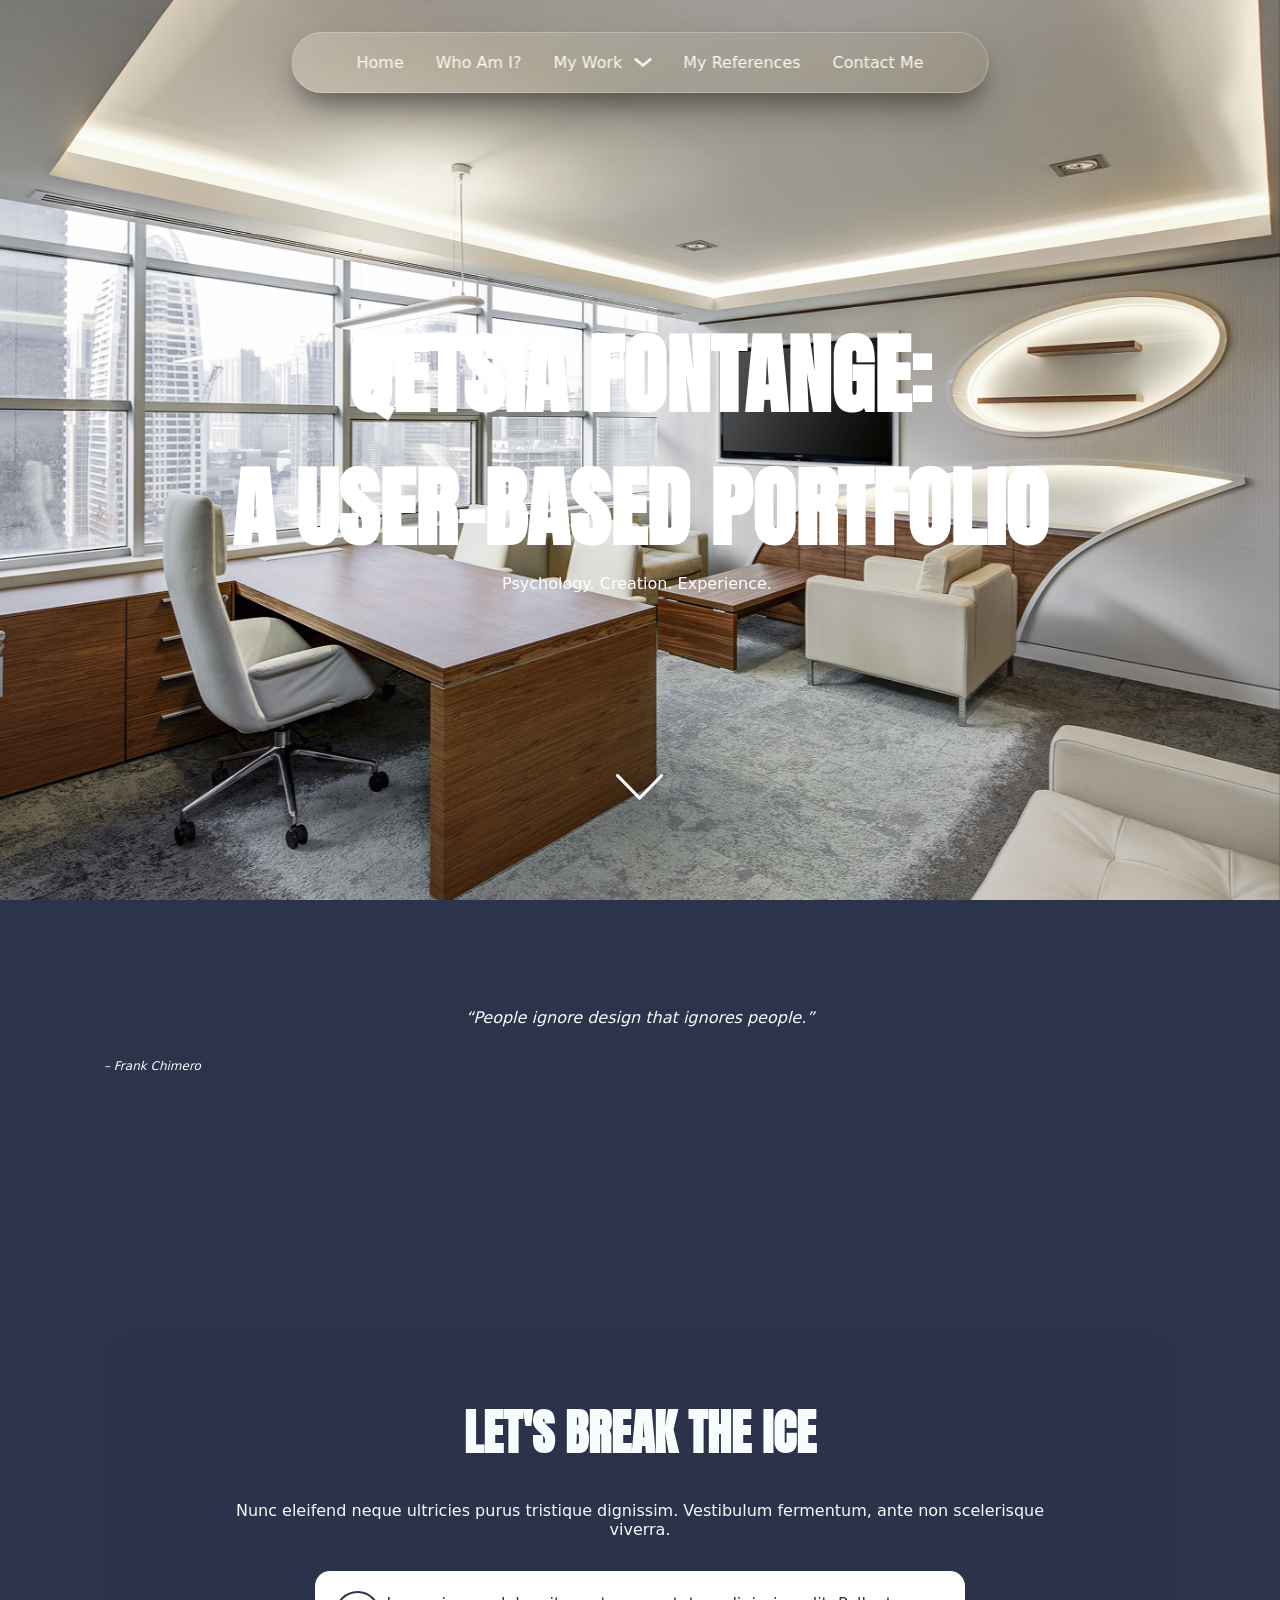
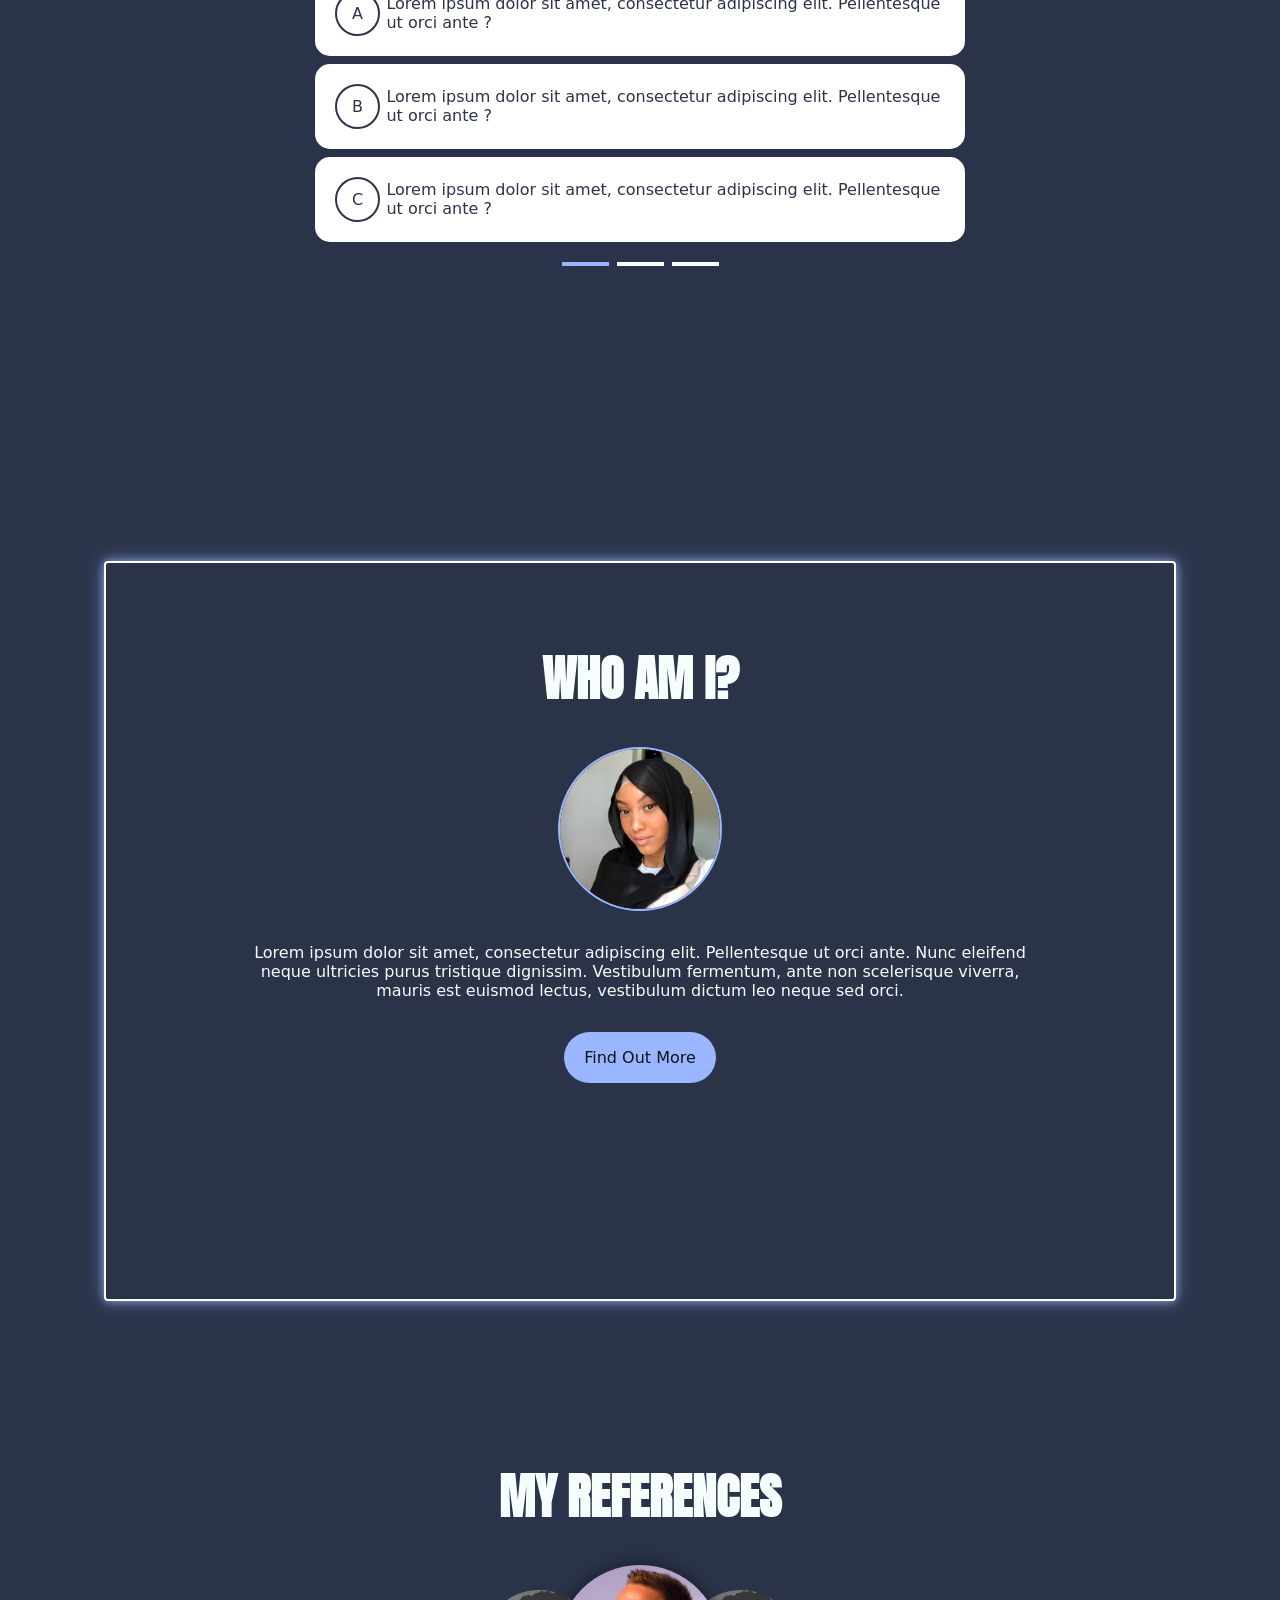
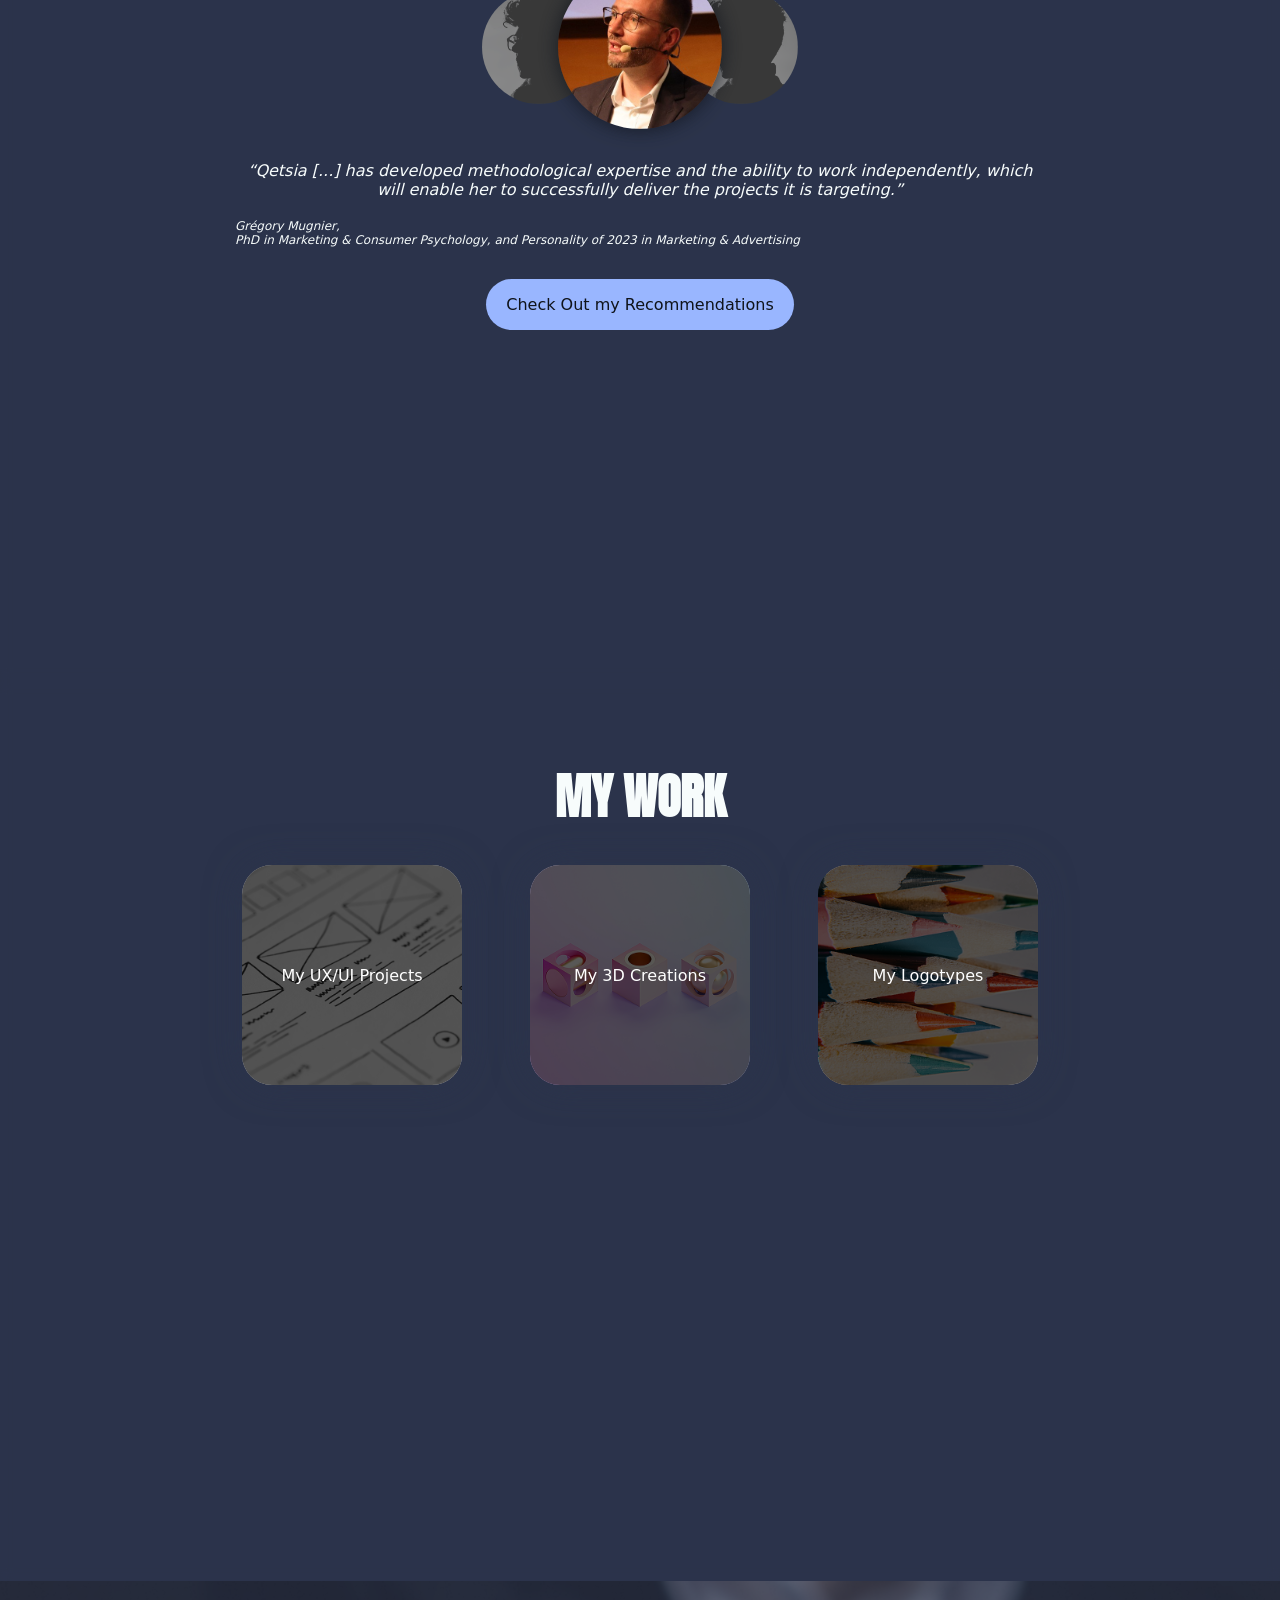
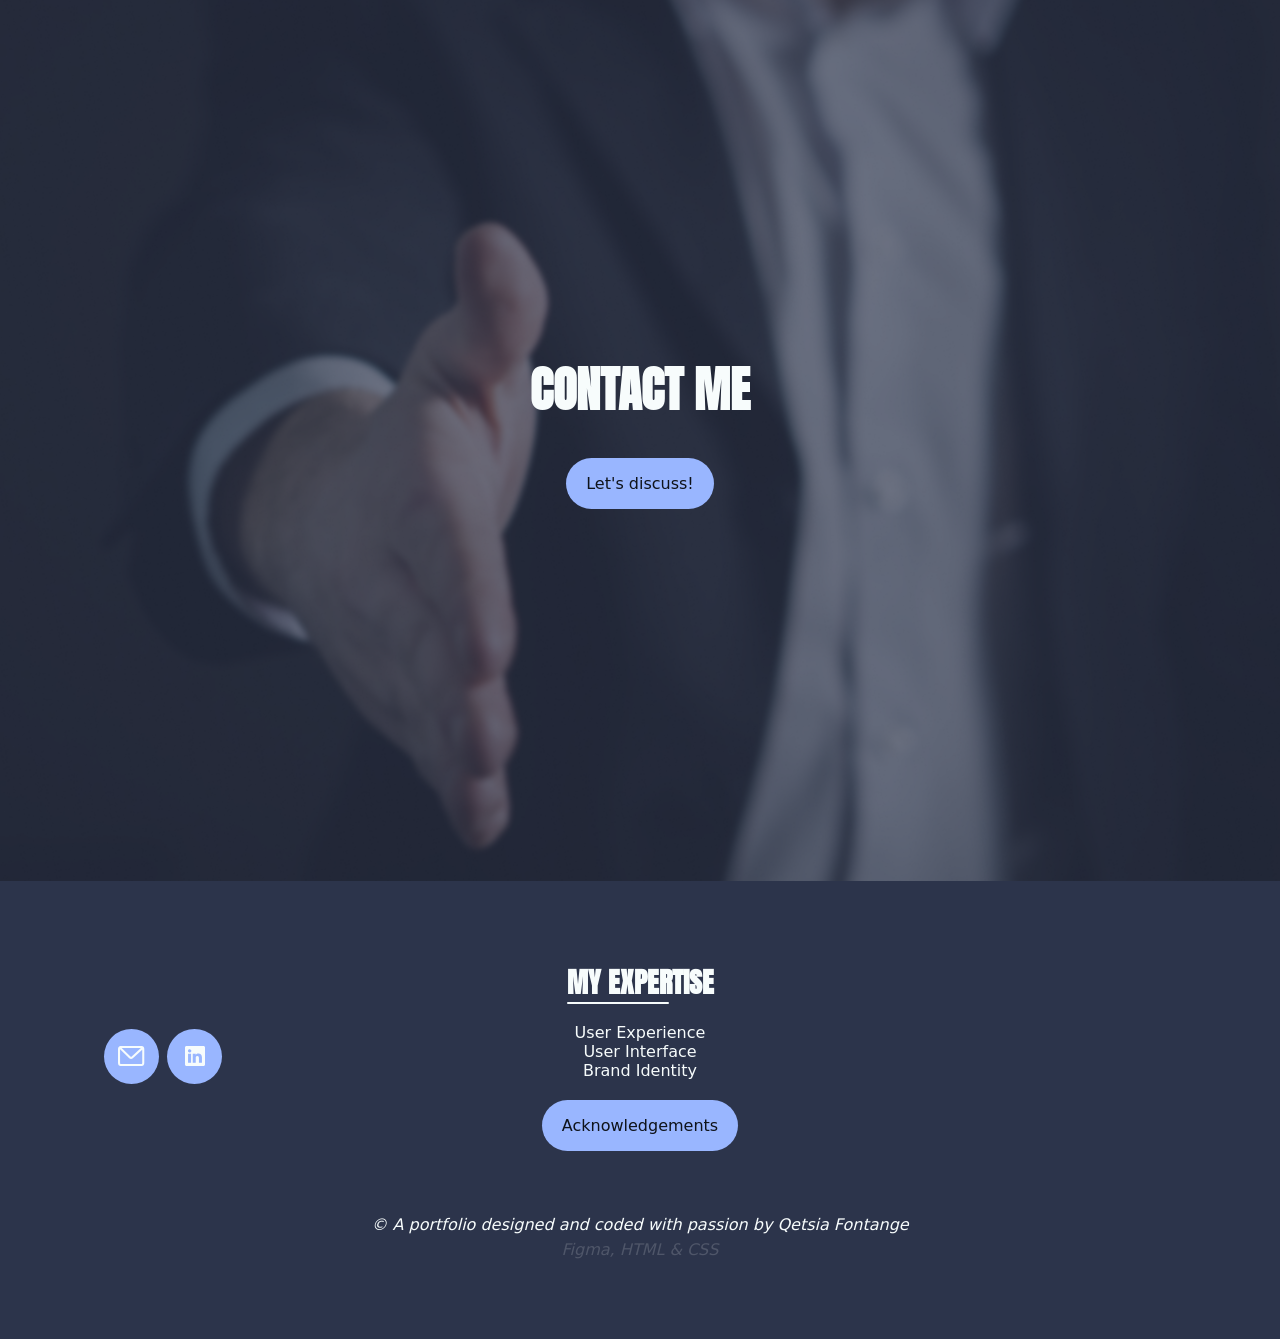
==== commit 102263a1: "feat: add Eumeria 3D case study page layout, responsive overview card, and media gallery" ====
--- a/index.html
+++ b/index.html
@@ -19,6 +19,7 @@
     <link rel="stylesheet" href="css/3-components.css">
     <link rel="stylesheet" href="css/4-header-footer.css">
     <link rel="stylesheet" href="css/5-layout.css">
+    <link rel="stylesheet" href="css/6-errors.css">
 
     <!-- Favicon -->
     <link rel="icon" type="image/svg+xml" href="asset/graphics/logos/your-logo.svg">
--- a/css/2-global.css
+++ b/css/2-global.css
@@ -77,7 +77,7 @@
     max-width: 50.625rem ; /* 810px */
 }
 
-blockquote, figcaption {
+blockquote {
     font-family: var(--font-family-paragraph);
     font-style: italic;
     max-width: 50.625rem ; /* 810px */
@@ -111,3 +111,27 @@
     color: var(--fc-paragraph-dark);
 }
 
+figcaption {
+    width: 100%;
+    font-size: 12px;
+    font-style: italic;
+    font-family: var(--font-family-paragraph);
+    color: var(--neutral-100);
+    text-align: justify;
+    -webkit-hyphens: auto;                  /* Safari / iOS */
+    hyphens: auto;
+}
+
+dt, dd {
+    font-family: var(--font-family-paragraph);
+}
+
+dt {
+    font-weight: bold;
+}
+
+.meta-item {
+    display: flex;
+    flex-direction: column;
+    gap: 8px;
+}
--- a/css/3-components.css
+++ b/css/3-components.css
@@ -198,9 +198,57 @@
 }
 
 .tag-container {
+    width: fit-content;
     display: flex;
     justify-content: center;
     align-items: center;
     background-color: var(--brown-50);
     padding-inline: 8px;
-}+
+    font-family: var(--font-family-paragraph);
+}
+
+.project-tag-container {
+    width: fit-content;
+    display: flex;
+    justify-content: center;
+    align-items: center;
+    align-self: center;
+    gap: 4px;
+
+    font-family: var(--font-family-paragraph);
+    font-size: 12px;
+    color: var(--neutral-900);
+}
+
+.project-tag-container--type {
+    background-color: var(--blue-50);
+    padding-inline: 8px;
+    padding-block: 4px;
+}
+
+.project-tag-container--software {
+    background-color: var(--blue-50);
+    padding-inline: 8px;
+    padding-block: 4px;
+}
+
+
+/* Project Navigation */
+.case-study-summary {
+    height: fit-content;
+    width: fit-content;
+    color: var(--neutral-100);
+    background-color: var(--blue-900-transparency-60);
+    backdrop-filter: blur(6px);
+    -webkit-backdrop-filter: blur(6px);                 /* Safari support */
+    padding: 4rem;
+    align-items: flex-start;
+}
+
+.case-study-summary__label {
+    width: fit-content;
+    font-family: var(--font-family-heading);
+    text-transform: uppercase;
+    font-size: var(--fs-h3);
+}
--- a/css/5-layout.css
+++ b/css/5-layout.css
@@ -485,17 +485,18 @@
 }
 
 
+
 /* UX/UI Page */
-.ux-ui-page {
+.ux-ui-page, .logo-page, .projects-3d-page {
     background-image: url(../asset/images/bg-ux-ui.png);
     background-repeat: no-repeat;
 }
 
-.ux-ui-page__main {
+.ux-ui-page__main, .logo-page__main, .projects-3d-page__main {
     padding-top: 138px;
 }
 
-.ux-ui-page__hero-section {
+.ux-ui-page__hero-section, .logo-page__hero-section, .projects-3d-page__hero-section {
     display: flex;
     flex-direction: column;
     justify-content: center;
@@ -503,10 +504,159 @@
     color: var(--fc-global-light);
 }
 
-.ux-ui-page__paragraph-container {
-    width: 100%;
-    display: flex;
-    flex-direction: column;
-    align-items: center;
-    gap: var(--spacing-container-gap);
+.ux-ui-page__paragraph-container, .logo-page__paragraph-container, .projects-3d-page__paragraph-container {
+    width: 100%;
+    display: flex;
+    flex-direction: column;
+    align-items: center;
+    gap: var(--spacing-container-gap);
+}
+
+
+
+/* 3D Projcts Page */
+.projects-3d-page {
+    background-image: url(../asset/images/bg-3d-project.png);
+    background-repeat: no-repeat;
+    background-position: center;
+    background-size: cover;
+    background-attachment: fixed;
+    min-height: 100dvh;
+}
+
+.project-case-study {
+    padding-block: var(--spacing-section-padding-block);
+    display: flex;
+    flex-direction: column;
+    gap: var(--spacing-section-gap);
+}
+
+.projects-3d-page .hero-section__text-container {
+    background-color: var(--blue-900-transparency-60);
+    padding: 3.5rem;
+    border-radius: var(--radius-card);
+    backdrop-filter: blur(4px);
+    -webkit-backdrop-filter: blur(4px); /* Safari support */
+}
+
+.projects-3d-page__title {
+    color: var(--neutral-100);
+}
+
+.project-case-study__grid {
+    width: 100%;
+    display: flex;
+    flex-direction: column;
+    gap: var(--spacing-section-gap);
+}
+
+.case-study-block {
+    width: fit-content;
+    display: flex;
+    flex-direction: column;
+    align-items: flex-start;
+    
+    background-color: var(--blue-900-transparency-60);
+    backdrop-filter: blur(6px);
+    -webkit-backdrop-filter: blur(6px);                 /* Safari support */
+    
+    color: var(--fc-global-light);
+    text-align: justify;
+    -webkit-hyphens: auto;                  /* Safari / iOS */
+    hyphens: auto;
+    text-wrap: pretty;                  /* Prevents ugly large white gaps between words */
+    
+    padding-inline: var(--spacing-body-padding-inline);
+    padding-block: 90px;
+    gap: 1rem;
+}
+
+.case-study-block--overview {
+    align-self: center;
+    margin-inline: var(--spacing-body-padding-inline);
+    text-align: left;
+
+    width: calc(100% - (var(--spacing-body-padding-inline) * 2));
+
+    gap: var(--spacing-container-gap);
+}
+
+.case-study-meta {
+    gap: var(--spacing-container-gap);
+    display: flex;
+    flex-direction: column;
+}
+
+.case-study-item {
+    list-style: disc;
+    margin-left: 36px;
+}
+
+.case-study--right-indent {
+    margin-left: 48px;
+    align-self: flex-end;
+    border-radius: var(--radius-card) 0 0 var(--radius-card);
+}
+
+.case-study--left-indent {
+    margin-right: 48px;
+    align-self: flex-start;
+    border-radius: 0 var(--radius-card) var(--radius-card) 0;
+}
+
+.case-study--center-indent {
+    margin-inline: var(--spacing-body-padding-inline);
+    align-self: center;
+    border-radius: var(--radius-card);
+}
+
+                    /* 3D Projects Gallery */
+.projects-3d-page__gallery {
+    display: flex;
+    flex-direction: column;
+}
+
+.gallery-item {
+    width: 100%;
+    height: fit-content;
+}
+
+.gallery-item__img {
+    width: 100%;
+    height: auto;
+}
+
+
+
+
+
+
+@media (min-width: 680px) {
+    /* Parent: 6 equal tracks */
+.projects-3d-page__gallery {
+    display: grid;
+    grid-template-columns: repeat(6, 1fr);
+    gap: 1rem;
+}
+
+/* Picture 1: Full width (100%) */
+.gallery-item1 {
+    grid-column: span 6;
+}
+
+/* Pictures 2, 3, 4: One-third width each (~33%) */
+.gallery-item2,
+.gallery-item3,
+.gallery-item4 {
+    grid-column: span 2;
+}
+
+/* Pictures 5, 6, 7: Half width each (50%) */
+.gallery-item5,
+.gallery-item6,
+.gallery-item7,
+.gallery-item8 {
+    grid-column: span 3;
+}
+    
 }
--- a/css/6-errors.css
+++ b/css/6-errors.css
@@ -0,0 +1,97 @@
+/* Under Construction Page */
+.wip-page {
+    min-height: 100vh;
+    display: flex;
+    flex-direction: column;
+    background: radial-gradient(circle at center, var(--blue-500) 0%, var(--blue-900) 100%);
+    color: var(--fc-global-light);
+    font-family: var(--font-family-paragraph);
+}
+
+.wip-page__main {
+    flex: 1;
+    display: flex;
+    align-items: center;
+    justify-content: center;
+    padding-top: 138px;
+    padding-inline: var(--spacing-body-padding-inline);
+    padding-block: var(--spacing-section-padding-block);
+}
+
+.wip-page__content {
+    display: flex;
+    flex-direction: column;
+    align-items: center;
+    text-align: center;
+    max-width: 550px;
+    gap: 1.5rem;
+}
+
+/* Star divider with horizontal side lines */
+.wip-page__divider {
+    display: flex;
+    align-items: center;
+    justify-content: center;
+    gap: 0.5rem;
+    width: 100%;
+    color: var(--neutral-50-transparency-70);
+}
+
+.wip-page__divider::before,
+.wip-page__divider::after {
+    content: "";
+    flex: 1;
+    max-width: 90px;
+    height: 1px;
+    background-color: var(--neutral-50-transparency-50);
+}
+
+.wip-page__star {
+    font-size: 0.85rem;
+    line-height: 1;
+}
+
+/* Heading */
+.wip-page__title {
+    font-family: var(--font-family-heading);
+    font-size: clamp(2.5rem, 6vw, var(--fs-hero));
+    line-height: var(--lh-heading);
+    letter-spacing: var(--ls-heading);
+    text-transform: uppercase;
+    color: var(--fc-heading-light);
+    margin: 0;
+}
+
+/* Description */
+.wip-page__description {
+    font-size: var(--fs-body);
+    line-height: var(--lh-paragraph);
+    color: var(--fc-paragraph-light);
+    opacity: 0.9;
+    margin: 0;
+}
+
+/* Call to action button */
+.wip-page__cta {
+    margin-top: 1rem;
+    display: inline-flex;
+    align-items: center;
+    justify-content: center;
+    padding-inline: var(--spacing-btn-padding-inline);
+    padding-block: var(--spacing-btn-padding-block);
+    border-radius: var(--radius-btn);
+    background-color: var(--bg-btn-primary-default);
+    color: var(--fc-btn);
+    font-size: var(--fs-body);
+    font-weight: 600;
+    text-decoration: none;
+    box-shadow: var(--shadow-btn-default);
+    transition: background-color 0.25s ease, box-shadow 0.25s ease, transform 0.25s ease;
+}
+
+.wip-page__cta:hover {
+    background-color: var(--bg-btn-primary-hover);
+    box-shadow: var(--shadow-btn-highlight);
+    transform: translateY(-2px);
+    text-decoration: none;
+}
